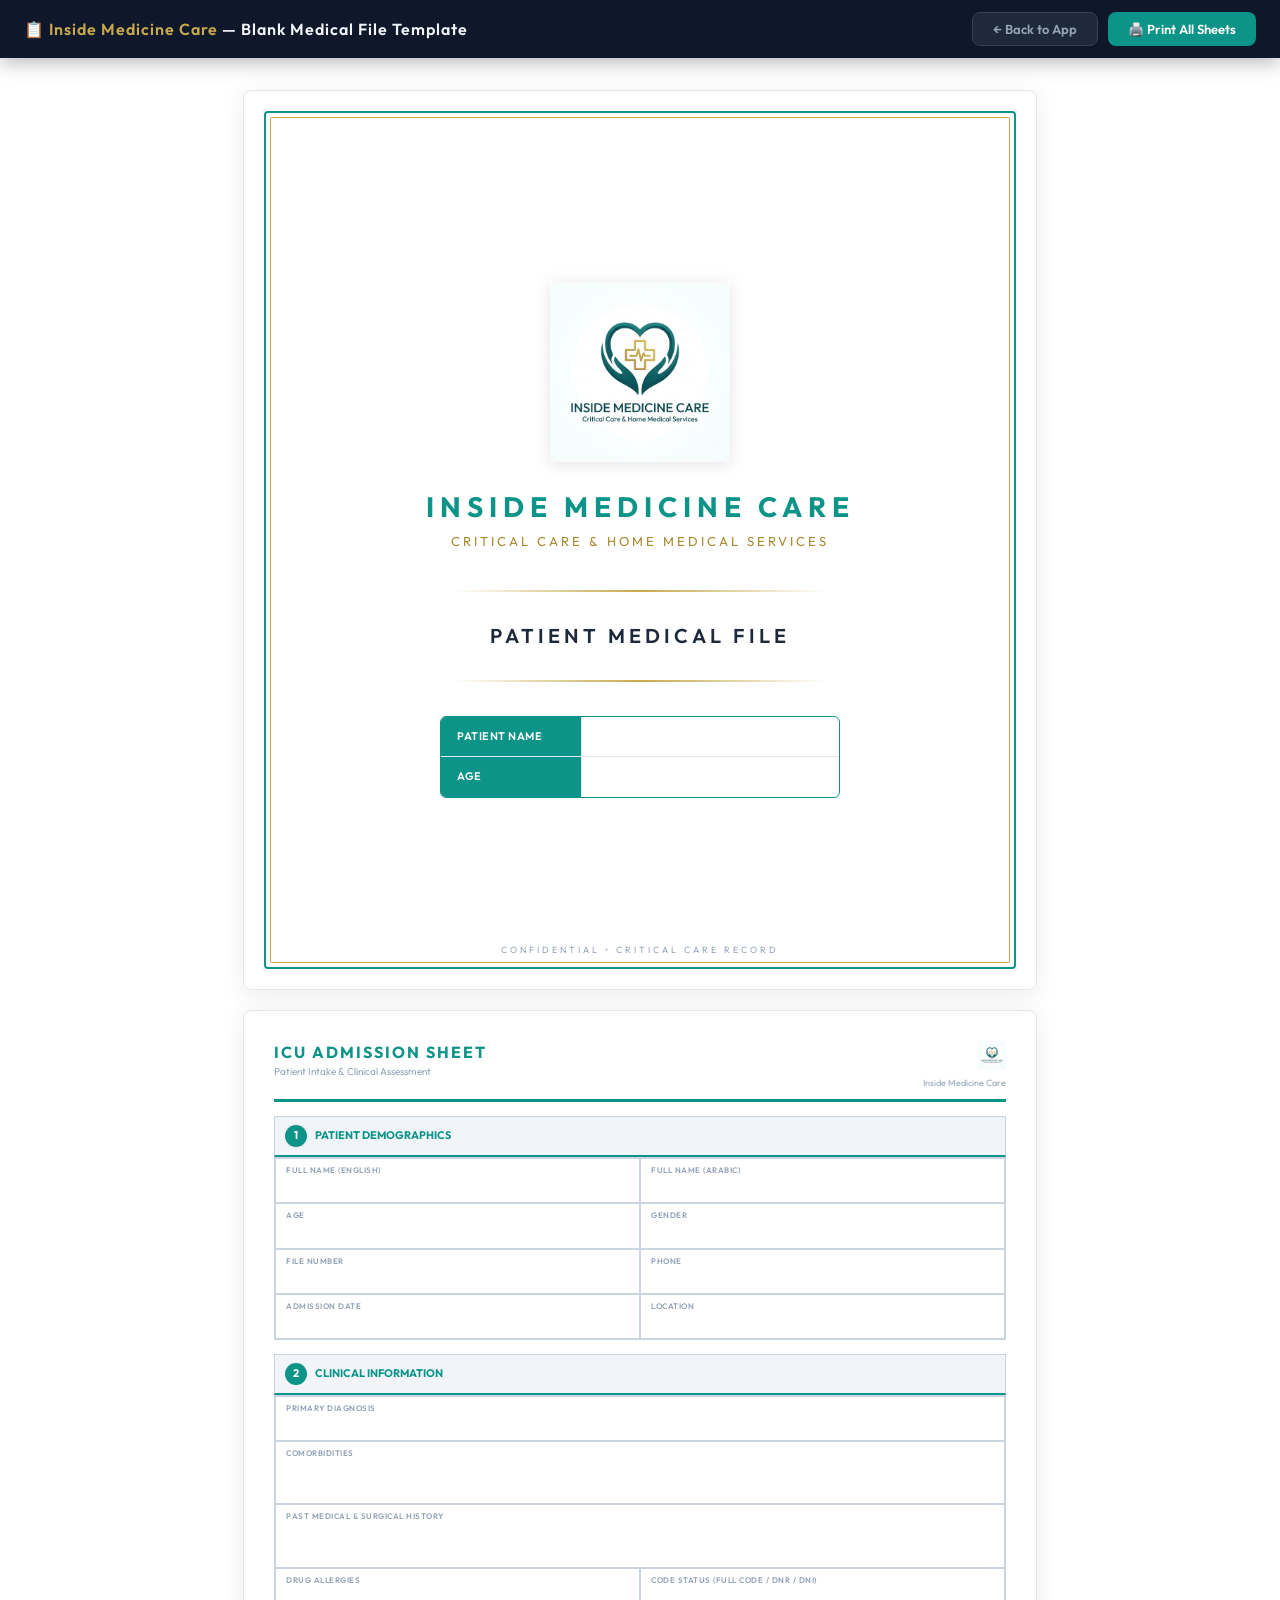
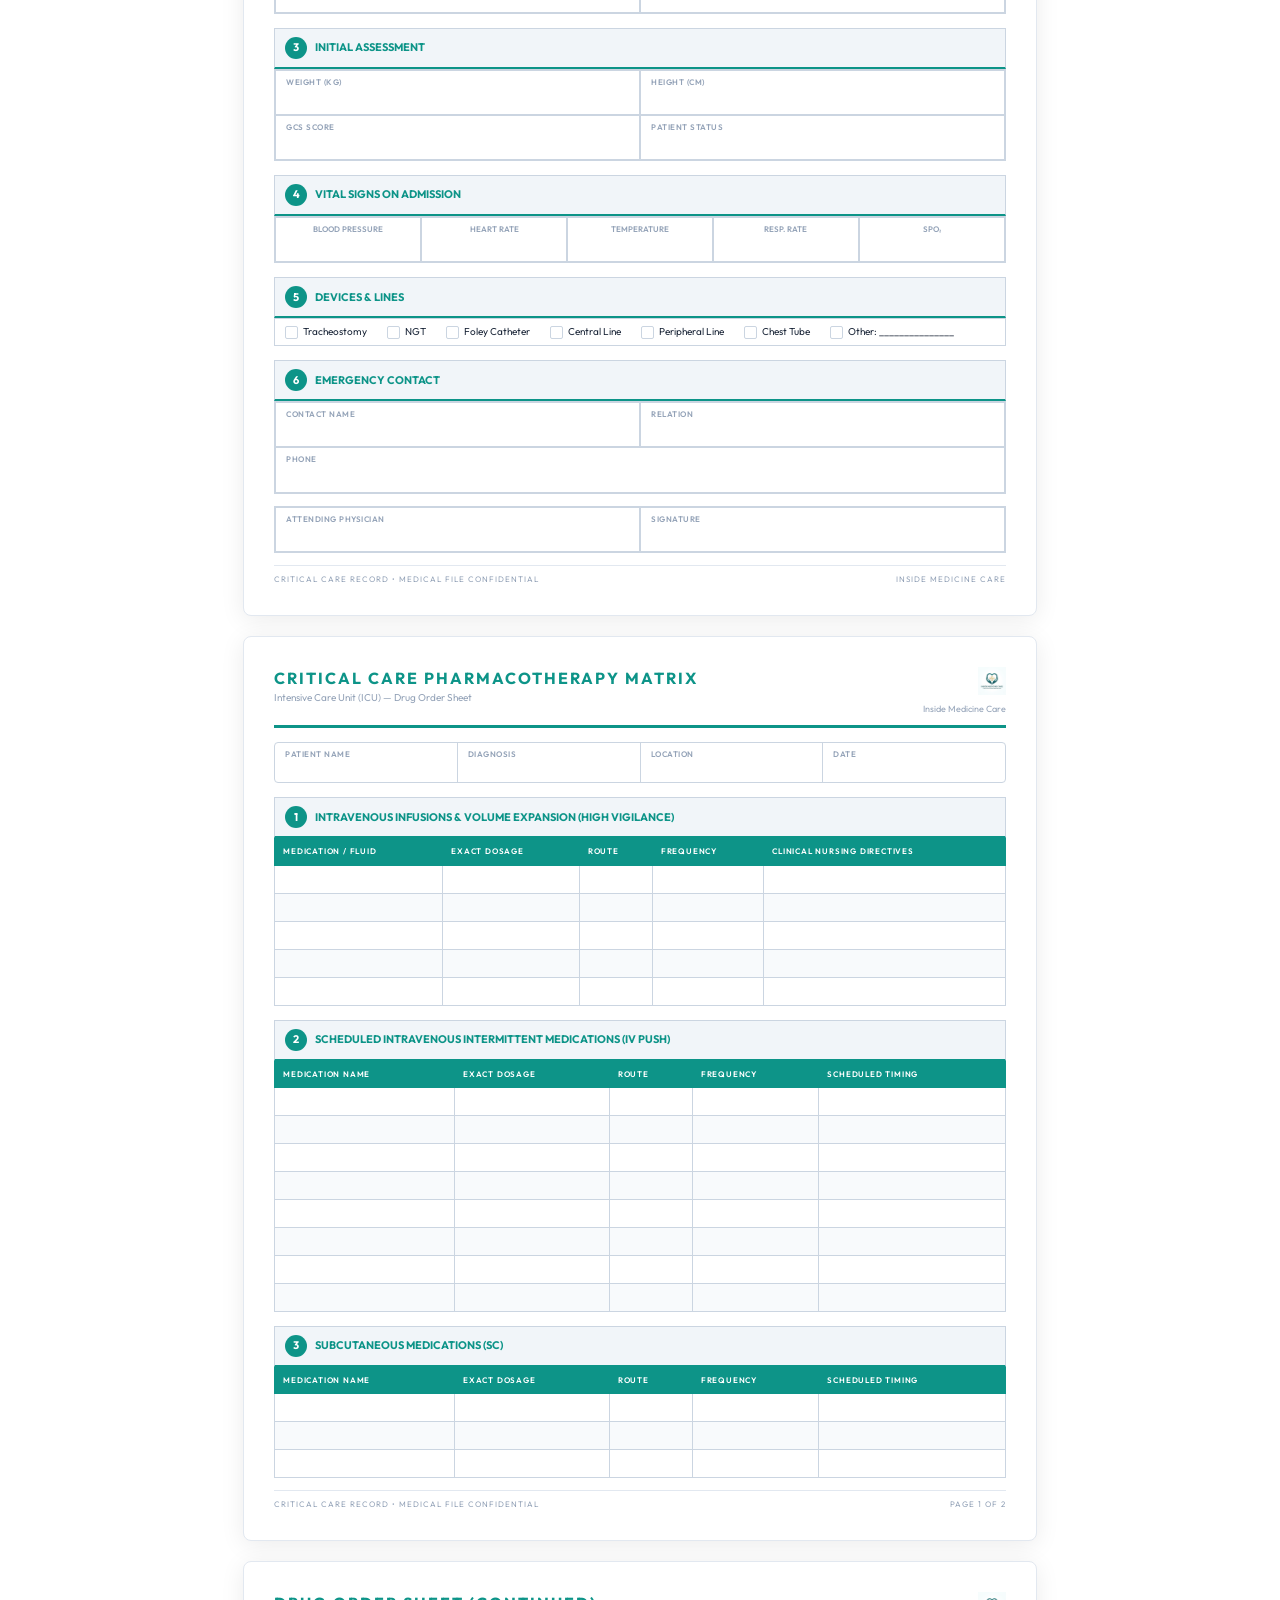
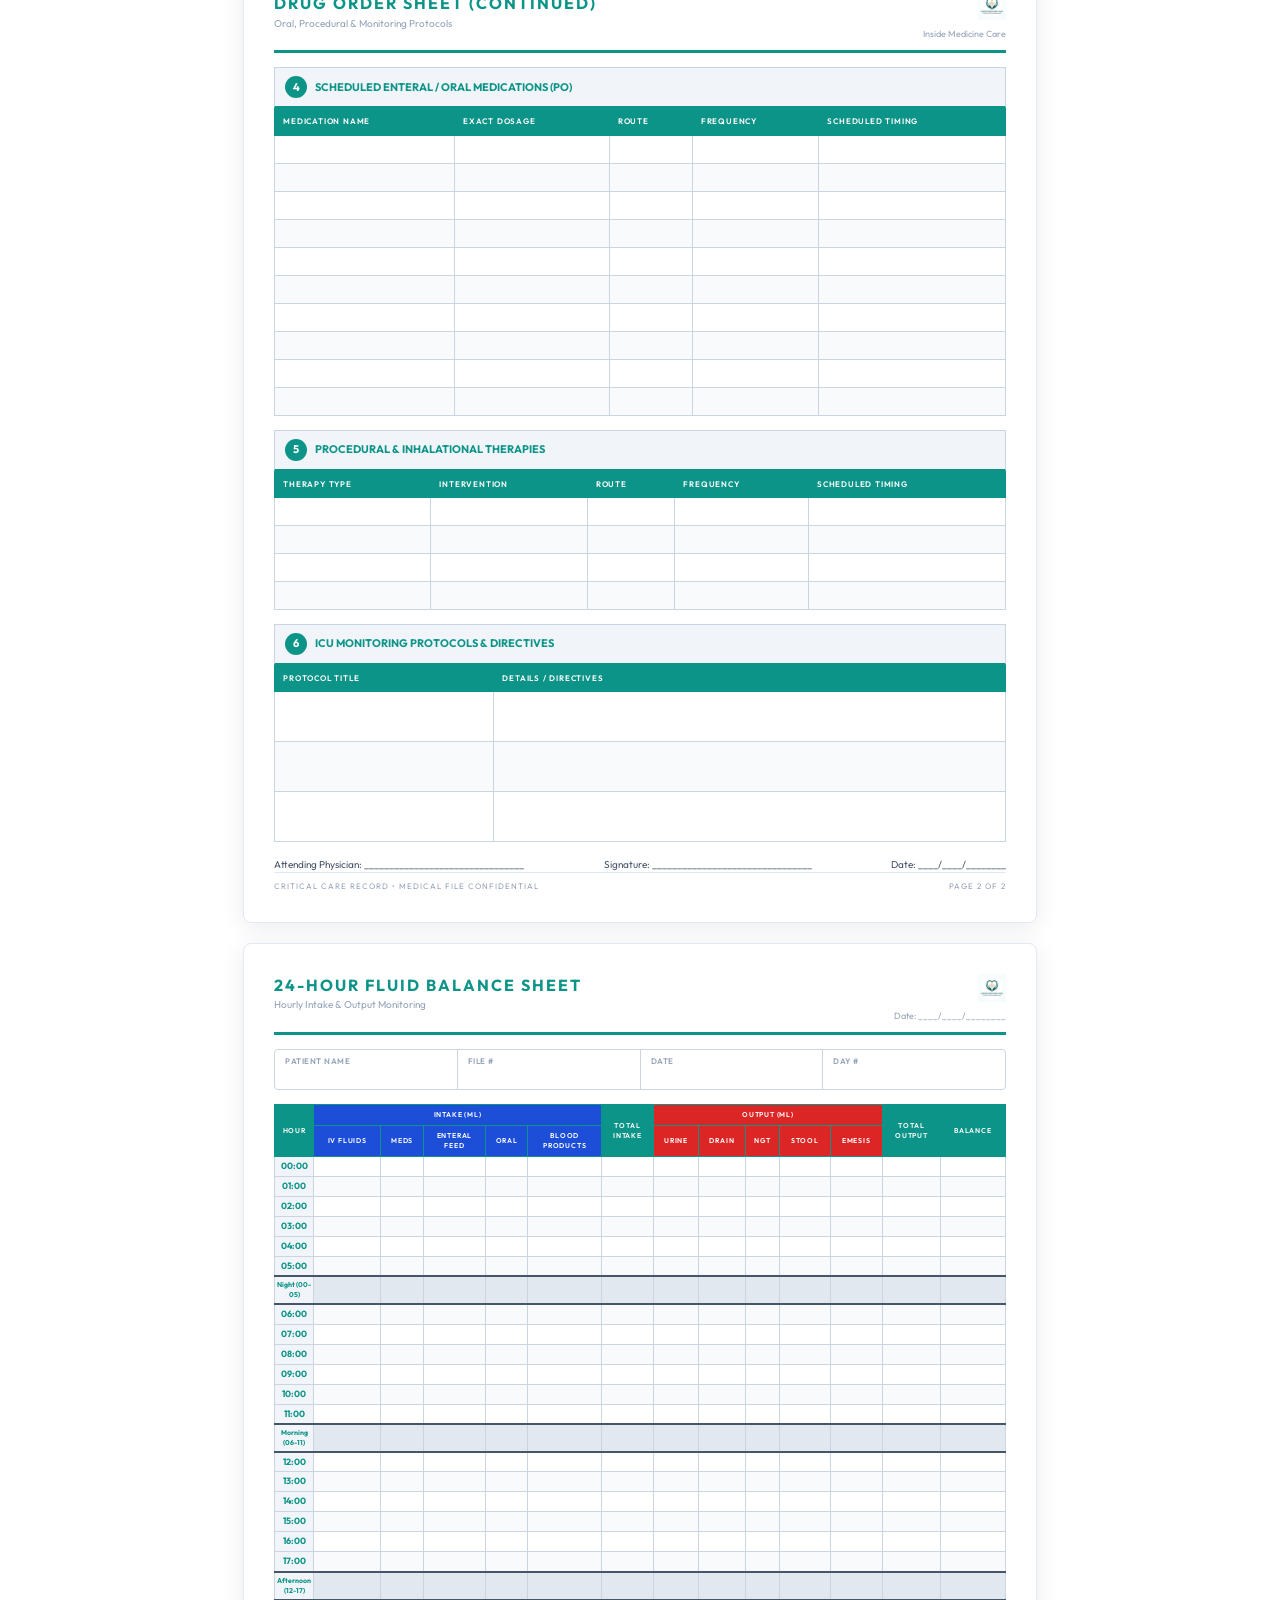
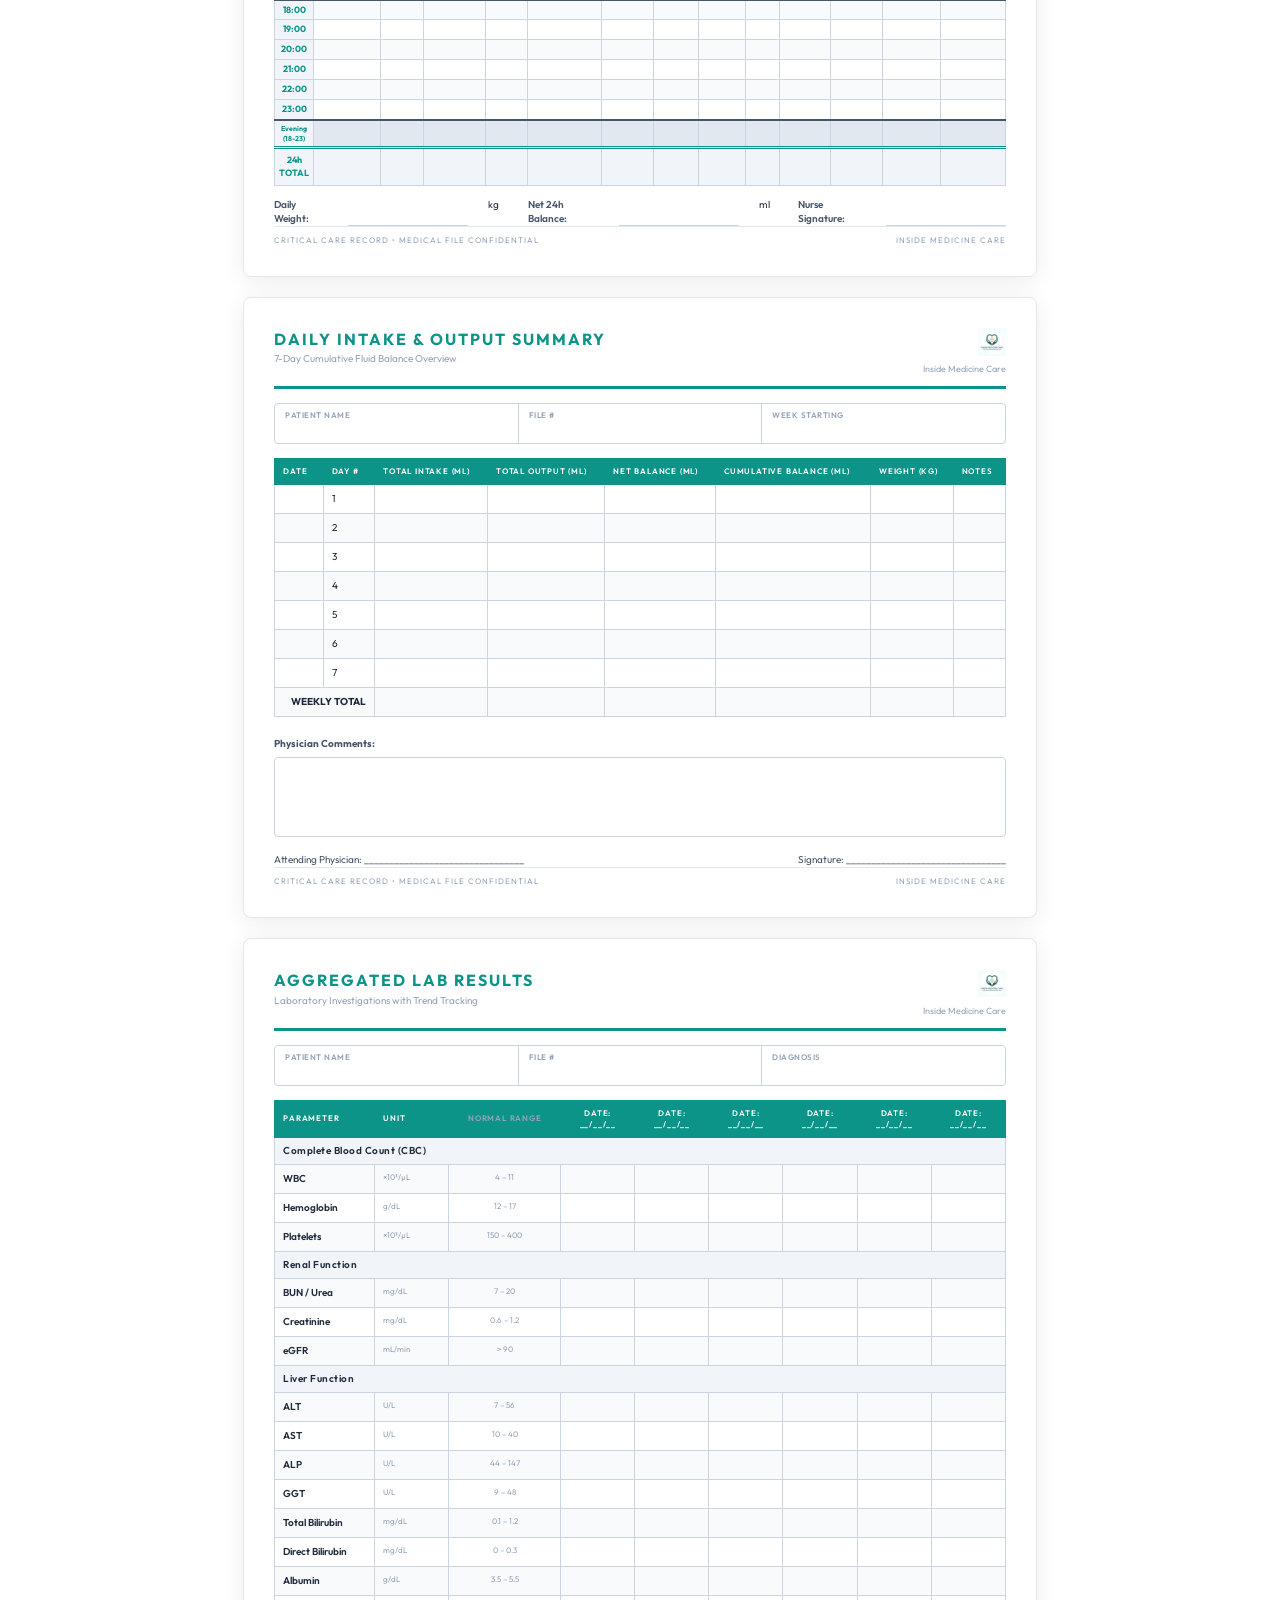
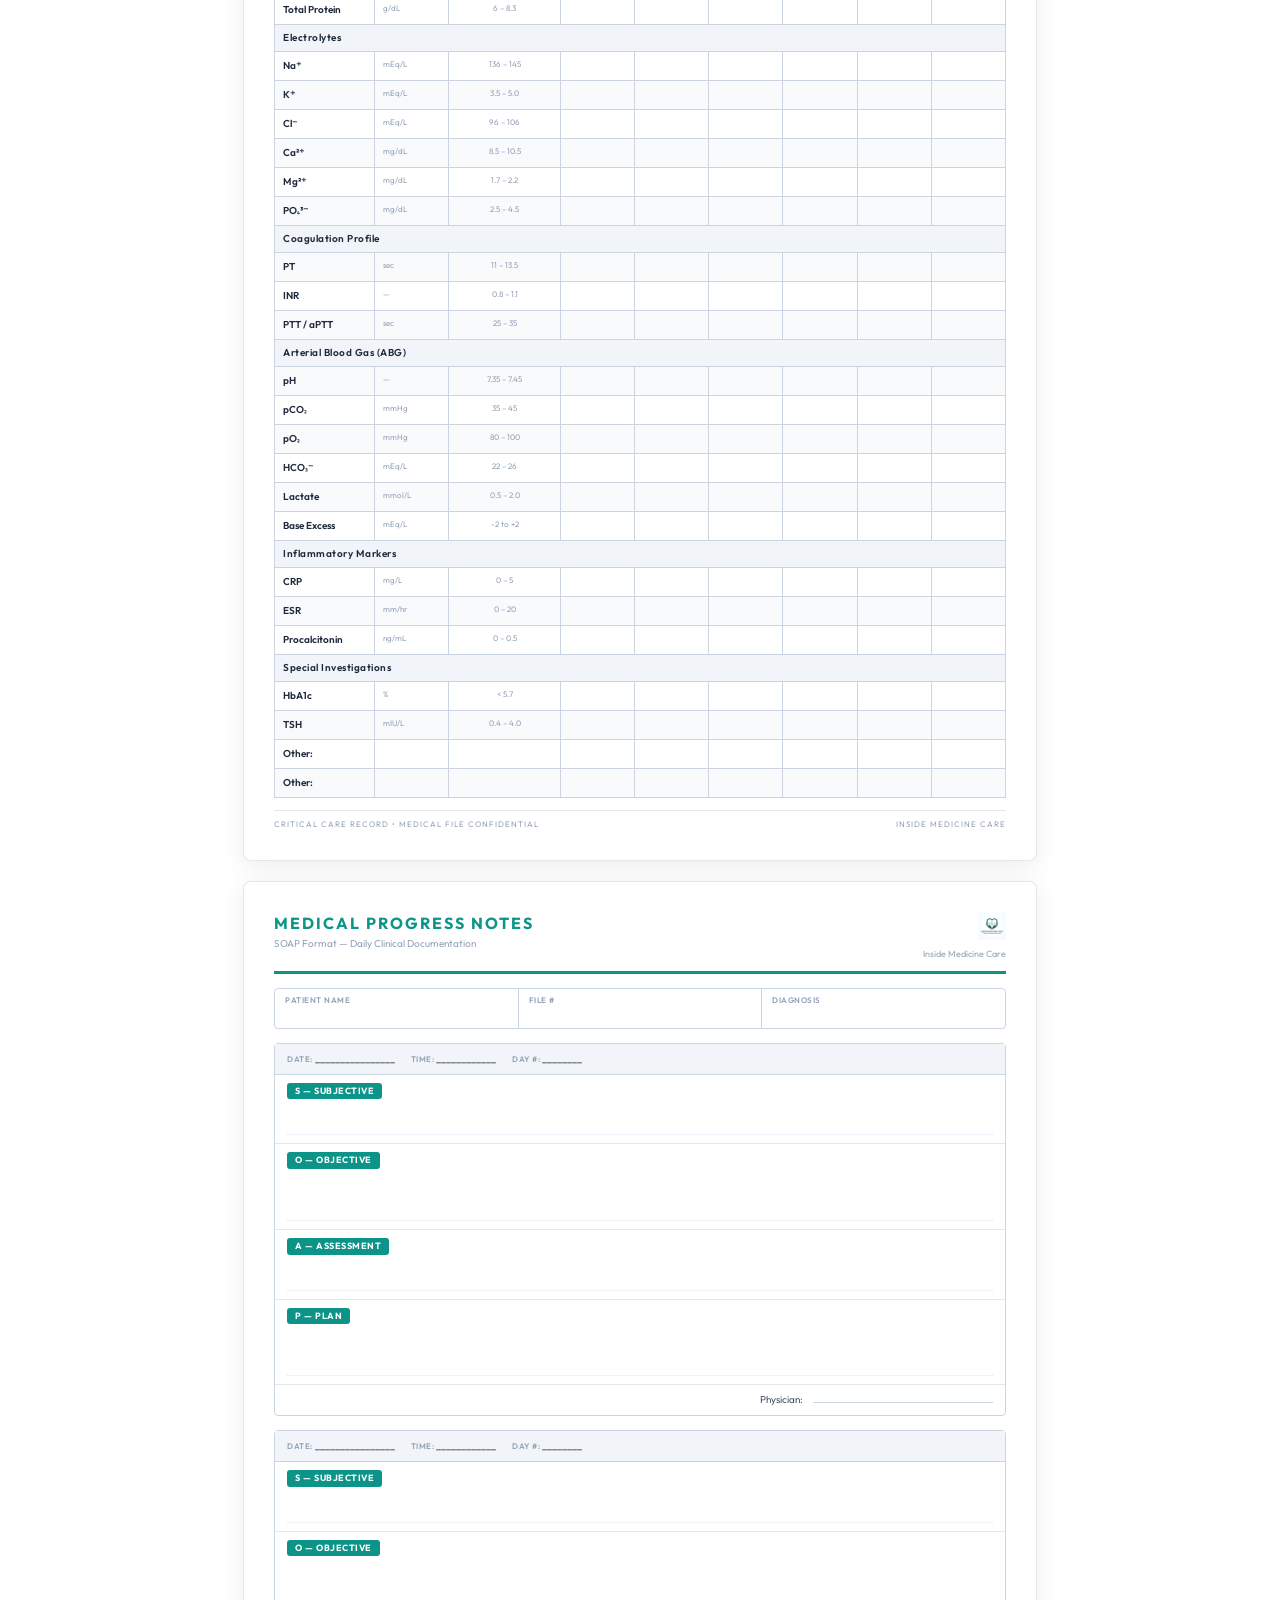
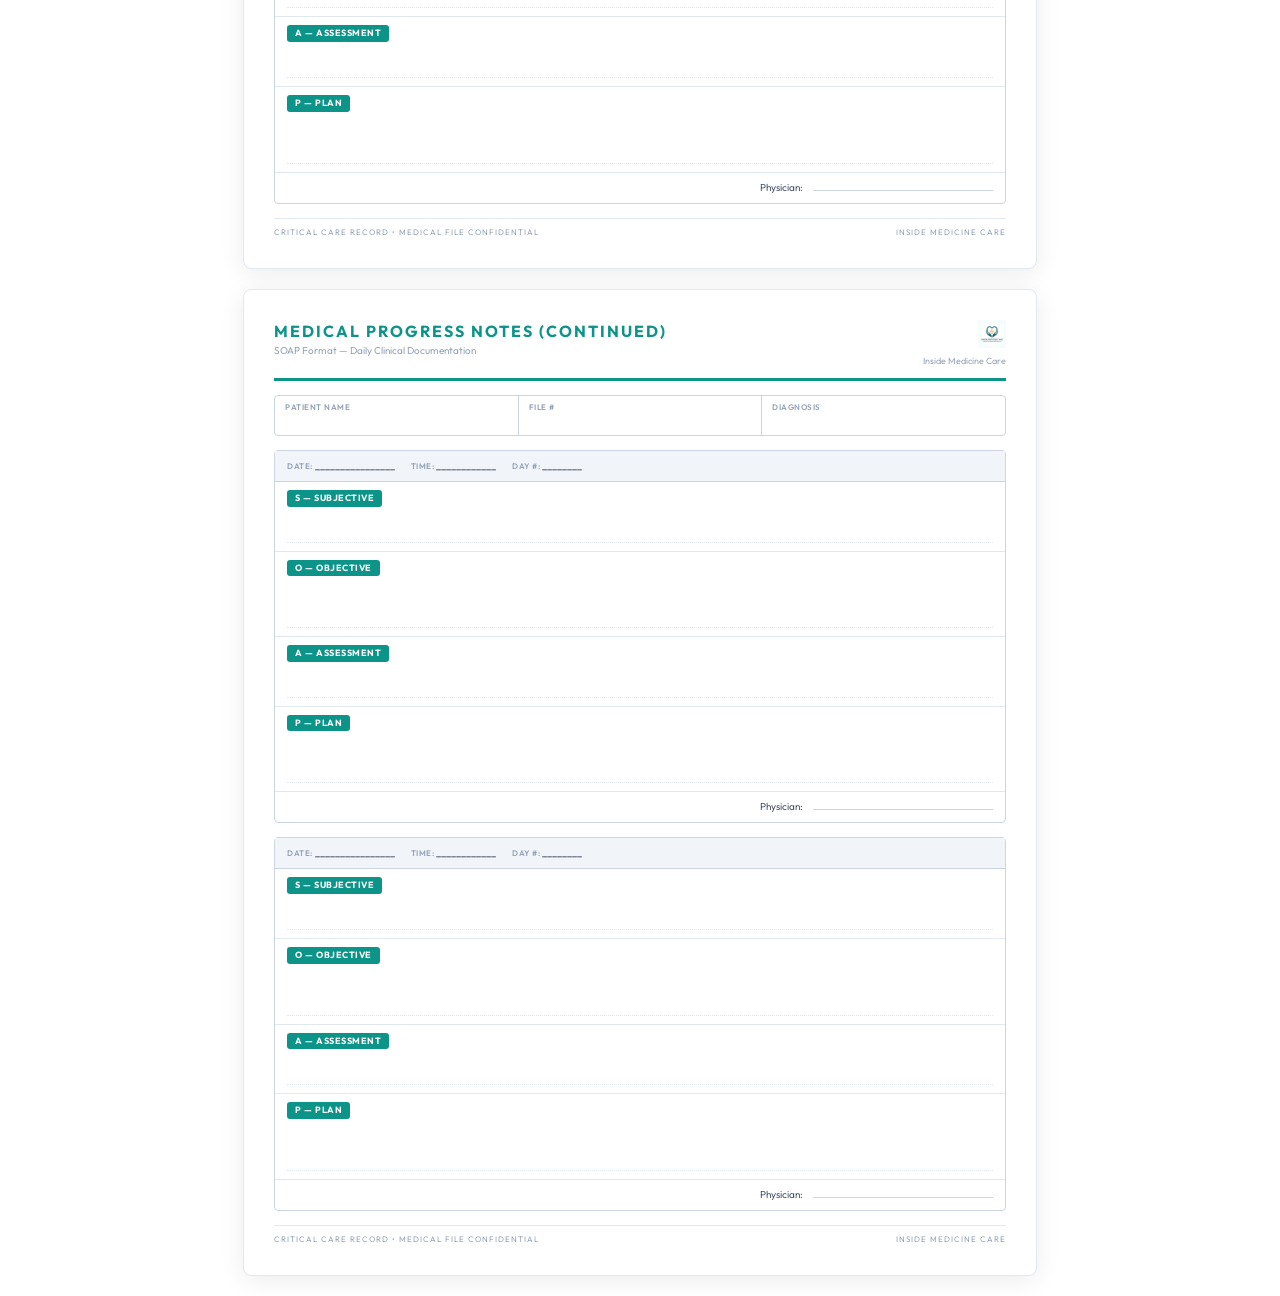
==== blank_form.html @ 05df8e29 "Add files via upload" ====
<!DOCTYPE html>
<html lang="en" dir="ltr">
<head>
  <meta charset="UTF-8">
  <meta name="viewport" content="width=device-width, initial-scale=1.0">
  <title>Inside Medicine Care — Blank Medical File Template</title>
  <link rel="preconnect" href="https://fonts.googleapis.com">
  <link rel="preconnect" href="https://fonts.gstatic.com" crossorigin>
  <link href="https://fonts.googleapis.com/css2?family=Cairo:wght@400;600;700&family=Outfit:wght@300;400;500;600;700&display=swap" rel="stylesheet">
  <link rel="icon" href="logo.png" type="image/png">
  <style>
    /* ═══════════════════════════════════════════════════════════════
       BLANK FORM PRINT STYLESHEET
       Premium Medical File Template — Inside Medicine Care
       ═══════════════════════════════════════════════════════════════ */

    :root {
      --teal: #0d9488;
      --teal-light: #14b8a6;
      --gold: #c8a94e;
      --gold-dark: #a8892e;
      --dark-bg: #0f172a;
      --card-bg: #111827;
      --border: #cbd5e1;
      --border-light: #e2e8f0;
      --text-dark: #1e293b;
      --text-mid: #475569;
      --text-light: #94a3b8;
    }

    @page {
      size: A4;
      margin: 12mm 14mm;
    }

    *, *::before, *::after {
      box-sizing: border-box;
      margin: 0;
      padding: 0;
    }

    body {
      font-family: 'Outfit', 'Cairo', sans-serif;
      color: var(--text-dark);
      background: #fff;
      font-size: 11px;
      line-height: 1.4;
      -webkit-print-color-adjust: exact;
      print-color-adjust: exact;
    }

    /* ─── PAGE BREAK HELPERS ─── */
    .page-break {
      page-break-after: always;
      break-after: page;
    }

    .avoid-break {
      page-break-inside: avoid;
      break-inside: avoid;
    }

    /* ─── SCREEN-ONLY TOOLBAR ─── */
    .toolbar {
      position: fixed;
      top: 0;
      left: 0;
      right: 0;
      z-index: 100;
      background: var(--dark-bg);
      color: #f1f5f9;
      display: flex;
      align-items: center;
      justify-content: space-between;
      padding: 12px 24px;
      box-shadow: 0 4px 20px rgba(0,0,0,0.3);
    }

    .toolbar-title {
      font-size: 16px;
      font-weight: 600;
      letter-spacing: 1px;
    }

    .toolbar-title span {
      color: var(--gold);
    }

    .toolbar-actions {
      display: flex;
      gap: 10px;
    }

    .toolbar-btn {
      padding: 8px 20px;
      border: none;
      border-radius: 8px;
      font-family: 'Outfit', sans-serif;
      font-size: 13px;
      font-weight: 600;
      cursor: pointer;
      transition: all 0.2s ease;
    }

    .btn-print {
      background: var(--teal);
      color: #fff;
    }

    .btn-print:hover {
      background: var(--teal-light);
      transform: translateY(-1px);
    }

    .btn-back {
      background: #1e293b;
      color: #94a3b8;
      border: 1px solid #334155;
    }

    .btn-back:hover {
      background: #334155;
      color: #fff;
    }

    .content-wrapper {
      padding-top: 70px;
    }

    @media print {
      .toolbar { display: none !important; }
      .content-wrapper { padding-top: 0; }
      body { background: white; }
    }

    /* ═══════════════════════════════════════════════════════════════
       COVER PAGE
       ═══════════════════════════════════════════════════════════════ */
    .cover {
      min-height: 100vh;
      display: flex;
      flex-direction: column;
      align-items: center;
      justify-content: center;
      padding: 40px 20px;
      position: relative;
    }

    .cover-border {
      position: absolute;
      top: 20px; right: 20px; bottom: 20px; left: 20px;
      border: 2px solid var(--teal);
      border-radius: 4px;
      pointer-events: none;
    }

    .cover-border::before {
      content: '';
      position: absolute;
      top: 4px; right: 4px; bottom: 4px; left: 4px;
      border: 1px solid var(--gold);
      border-radius: 2px;
    }

    .cover-logo img {
      max-width: 180px;
      height: auto;
      margin-bottom: 20px;
      filter: drop-shadow(0 2px 8px rgba(0,0,0,0.1));
    }

    .cover h1 {
      font-size: 28px;
      font-weight: 700;
      letter-spacing: 6px;
      text-transform: uppercase;
      color: var(--teal);
      margin-bottom: 6px;
    }

    .cover h2 {
      font-size: 13px;
      font-weight: 400;
      letter-spacing: 3px;
      text-transform: uppercase;
      color: var(--gold-dark);
      margin-bottom: 30px;
    }

    .cover-divider {
      width: 50%;
      height: 2px;
      background: linear-gradient(90deg, transparent, var(--gold), transparent);
      margin: 10px auto;
    }

    .cover h3 {
      font-size: 20px;
      font-weight: 600;
      letter-spacing: 4px;
      text-transform: uppercase;
      color: var(--text-dark);
      margin: 20px 0;
    }

    .cover-fields {
      width: 55%;
      max-width: 400px;
      margin-top: 24px;
      border: 1.5px solid var(--teal);
      border-radius: 6px;
      overflow: hidden;
    }

    .cover-field {
      display: flex;
      border-bottom: 1px solid var(--border-light);
    }

    .cover-field:last-child {
      border-bottom: none;
    }

    .cover-field-label {
      width: 140px;
      padding: 12px 16px;
      font-size: 11px;
      font-weight: 600;
      text-transform: uppercase;
      letter-spacing: 0.5px;
      color: #fff;
      background: var(--teal);
      display: flex;
      align-items: center;
    }

    .cover-field-value {
      flex: 1;
      padding: 12px 16px;
      min-height: 38px;
      border-left: 1px solid var(--border-light);
      font-size: 13px;
      color: var(--text-dark);
    }

    .cover-footer-text {
      position: absolute;
      bottom: 32px;
      font-size: 9px;
      letter-spacing: 3px;
      text-transform: uppercase;
      color: var(--text-light);
    }

    /* ═══════════════════════════════════════════════════════════════
       SHEET COMMON
       ═══════════════════════════════════════════════════════════════ */
    .sheet-page {
      padding: 10px 0;
    }

    .sheet-page-header {
      display: flex;
      justify-content: space-between;
      align-items: flex-start;
      border-bottom: 3px solid var(--teal);
      padding-bottom: 10px;
      margin-bottom: 14px;
    }

    .sheet-page-header h2 {
      font-size: 16px;
      font-weight: 700;
      text-transform: uppercase;
      letter-spacing: 2px;
      color: var(--teal);
    }

    .sheet-page-header .sheet-sub {
      font-size: 10px;
      color: var(--text-light);
      margin-top: 2px;
    }

    .header-meta {
      text-align: right;
      font-size: 9px;
      color: var(--text-light);
    }

    .header-meta .logo-small {
      height: 28px;
      margin-bottom: 4px;
    }

    .patient-bar {
      display: flex;
      gap: 0;
      border: 1px solid var(--border);
      border-radius: 4px;
      margin-bottom: 14px;
      font-size: 10px;
    }

    .patient-bar-item {
      flex: 1;
      padding: 6px 10px;
      border-right: 1px solid var(--border);
      display: flex;
      flex-direction: column;
    }

    .patient-bar-item:last-child {
      border-right: none;
    }

    .patient-bar-label {
      font-size: 8px;
      font-weight: 600;
      text-transform: uppercase;
      letter-spacing: 0.5px;
      color: var(--text-light);
      margin-bottom: 2px;
    }

    .patient-bar-value {
      min-height: 14px;
      color: var(--text-dark);
      font-weight: 500;
    }

    .page-footer {
      margin-top: auto;
      padding-top: 8px;
      border-top: 1px solid var(--border-light);
      display: flex;
      justify-content: space-between;
      font-size: 8px;
      color: var(--text-light);
      text-transform: uppercase;
      letter-spacing: 1px;
    }

    /* ═══════════════════════════════════════════════════════════════
       MEDICAL TABLES
       ═══════════════════════════════════════════════════════════════ */
    table.med-table {
      width: 100%;
      border-collapse: collapse;
      margin-bottom: 12px;
      font-size: 10px;
    }

    .med-table thead th {
      background: var(--teal);
      color: #fff;
      padding: 7px 8px;
      text-transform: uppercase;
      font-size: 8px;
      font-weight: 600;
      letter-spacing: 0.8px;
      text-align: left;
      border: 1px solid var(--teal);
    }

    .med-table tbody td {
      padding: 7px 8px;
      border: 1px solid var(--border);
      min-height: 22px;
      vertical-align: top;
    }

    .med-table tbody tr:nth-child(even) {
      background: #f8fafc;
    }

    .med-table .empty-row td {
      height: 28px;
    }

    .section-label {
      background: #f1f5f9;
      padding: 8px 10px;
      font-size: 11px;
      font-weight: 700;
      color: var(--teal);
      border: 1px solid var(--border);
      border-bottom: 2px solid var(--teal);
      margin-top: 14px;
      margin-bottom: 0;
      display: flex;
      align-items: center;
      gap: 8px;
    }

    .section-num {
      display: inline-flex;
      align-items: center;
      justify-content: center;
      width: 22px;
      height: 22px;
      border-radius: 50%;
      background: var(--teal);
      color: #fff;
      font-size: 11px;
      font-weight: 700;
    }

    /* ═══════════════════════════════════════════════════════════════
       FLUID BALANCE TABLE
       ═══════════════════════════════════════════════════════════════ */
    .fluid-table thead th {
      font-size: 7px;
      padding: 5px 3px;
      text-align: center;
    }

    .fluid-table tbody td {
      padding: 3px 2px;
      text-align: center;
      height: 20px;
      font-size: 9px;
    }

    .fluid-table .hour-col {
      width: 36px;
      font-weight: 700;
      background: #f1f5f9;
      color: var(--teal);
    }

    .fluid-table .intake-header {
      background: #1d4ed8;
      color: #fff;
    }

    .fluid-table .output-header {
      background: #dc2626;
      color: #fff;
    }

    .fluid-table .total-header {
      background: var(--teal);
    }

    .fluid-table .subtotal-row {
      background: #e2e8f0 !important;
      font-weight: 700;
    }

    .fluid-table .subtotal-row td {
      border-top: 2px solid var(--text-mid);
      border-bottom: 2px solid var(--text-mid);
    }

    .fluid-table .grand-total-row {
      background: #f1f5f9 !important;
      font-weight: 700;
      font-size: 10px;
    }

    .fluid-table .grand-total-row td {
      border-top: 3px double var(--teal);
      padding: 5px 3px;
    }

    .weight-row {
      margin-top: 8px;
      display: flex;
      gap: 20px;
      font-size: 10px;
    }

    .weight-row span {
      font-weight: 600;
      color: var(--text-mid);
    }

    .weight-row .line {
      flex: 0 0 120px;
      border-bottom: 1px solid var(--border);
    }

    /* ═══════════════════════════════════════════════════════════════
       LAB TABLE
       ═══════════════════════════════════════════════════════════════ */
    .lab-table thead th {
      text-align: center;
      min-width: 60px;
    }

    .lab-table thead th:first-child,
    .lab-table thead th:nth-child(2) {
      text-align: left;
    }

    .lab-table tbody td {
      text-align: center;
    }

    .lab-table tbody td:first-child {
      text-align: left;
      font-weight: 600;
      color: var(--text-dark);
    }

    .lab-table tbody td:nth-child(2) {
      text-align: left;
      font-size: 8px;
      color: var(--text-light);
    }

    .lab-table .cat-header td {
      background: #f1f5f9;
      font-weight: 700;
      color: var(--teal);
      text-align: left !important;
      padding: 6px 8px;
      font-size: 10px;
      letter-spacing: 0.5px;
    }

    .lab-table .range-col {
      font-size: 8px;
      color: var(--text-light);
      min-width: 55px;
      text-align: center;
    }

    /* ═══════════════════════════════════════════════════════════════
       PROGRESS NOTES
       ═══════════════════════════════════════════════════════════════ */
    .note-block {
      border: 1px solid var(--border);
      border-radius: 4px;
      margin-bottom: 14px;
      page-break-inside: avoid;
    }

    .note-header {
      display: flex;
      gap: 16px;
      padding: 8px 12px;
      background: #f1f5f9;
      border-bottom: 1px solid var(--border);
      font-size: 10px;
    }

    .note-header-label {
      font-weight: 600;
      color: var(--text-light);
      text-transform: uppercase;
      font-size: 8px;
      letter-spacing: 0.5px;
    }

    .note-section {
      padding: 8px 12px;
      border-bottom: 1px solid var(--border-light);
    }

    .note-section:last-child {
      border-bottom: none;
    }

    .note-section-tag {
      display: inline-block;
      background: var(--teal);
      color: #fff;
      font-size: 9px;
      font-weight: 700;
      padding: 2px 8px;
      border-radius: 3px;
      margin-bottom: 4px;
      letter-spacing: 0.5px;
    }

    .note-lines {
      min-height: 36px;
      border-bottom: 1px dotted var(--border-light);
    }

    .note-signature {
      padding: 8px 12px;
      text-align: right;
      font-size: 10px;
      color: var(--text-mid);
    }

    .note-signature .line {
      display: inline-block;
      width: 180px;
      border-bottom: 1px solid var(--border);
      margin-left: 8px;
    }

    /* ═══════════════════════════════════════════════════════════════
       I/O SUMMARY
       ═══════════════════════════════════════════════════════════════ */
    .io-table tbody td {
      height: 28px;
    }

    /* ═══════════════════════════════════════════════════════════════
       ADMISSION FORM
       ═══════════════════════════════════════════════════════════════ */
    .form-grid {
      display: grid;
      grid-template-columns: 1fr 1fr;
      gap: 0;
      border: 1px solid var(--border);
      margin-bottom: 12px;
    }

    .form-cell {
      padding: 6px 10px;
      border: 1px solid var(--border);
      display: flex;
      flex-direction: column;
    }

    .form-cell-full {
      grid-column: 1 / -1;
    }

    .form-cell-label {
      font-size: 8px;
      font-weight: 600;
      text-transform: uppercase;
      letter-spacing: 0.5px;
      color: var(--text-light);
      margin-bottom: 2px;
    }

    .form-cell-value {
      min-height: 18px;
      font-size: 11px;
      color: var(--text-dark);
    }

    .form-cell-tall .form-cell-value {
      min-height: 36px;
    }

    .checkbox-grid {
      display: flex;
      flex-wrap: wrap;
      gap: 10px 20px;
      padding: 6px 10px;
      border: 1px solid var(--border);
      margin-bottom: 12px;
    }

    .checkbox-item {
      display: flex;
      align-items: center;
      gap: 5px;
      font-size: 10px;
    }

    .checkbox-item .box {
      width: 13px;
      height: 13px;
      border: 1.5px solid var(--border);
      border-radius: 2px;
    }

    .vitals-grid {
      display: grid;
      grid-template-columns: repeat(5, 1fr);
      gap: 0;
      border: 1px solid var(--border);
      margin-bottom: 12px;
    }

    .vital-cell {
      padding: 6px 8px;
      border: 1px solid var(--border);
      text-align: center;
    }

    .vital-cell-label {
      font-size: 8px;
      font-weight: 600;
      text-transform: uppercase;
      color: var(--text-light);
      margin-bottom: 2px;
    }

    .vital-cell-value {
      min-height: 18px;
      font-size: 12px;
      font-weight: 600;
    }

    /* ─── SCREEN ENHANCEMENTS ─── */
    @media screen {
      .sheet-page {
        max-width: 210mm;
        margin: 20px auto;
        padding: 30px;
        background: #fff;
        box-shadow: 0 4px 24px rgba(0,0,0,0.08);
        border-radius: 8px;
        border: 1px solid #e2e8f0;
      }

      .cover {
        max-width: 210mm;
        margin: 20px auto;
        background: #fff;
        box-shadow: 0 4px 24px rgba(0,0,0,0.08);
        border-radius: 8px;
        border: 1px solid #e2e8f0;
      }
    }
  </style>
</head>
<body>

  <!-- ═══ TOOLBAR (screen only) ═══ -->
  <div class="toolbar">
    <div class="toolbar-title">📋 <span>Inside Medicine Care</span> — Blank Medical File Template</div>
    <div class="toolbar-actions">
      <button class="toolbar-btn btn-back" onclick="window.location.href='index.html'">← Back to App</button>
      <button class="toolbar-btn btn-print" onclick="window.print()">🖨️ Print All Sheets</button>
    </div>
  </div>

  <div class="content-wrapper">

    <!-- ═══════════════════════════════════════════════════════════════
         PAGE 1: COVER
         ═══════════════════════════════════════════════════════════════ -->
    <div class="cover page-break">
      <div class="cover-border"></div>
      <div class="cover-logo">
        <img src="logo.png" alt="Inside Medicine Care">
      </div>
      <h1>Inside Medicine Care</h1>
      <h2>Critical Care & Home Medical Services</h2>
      <div class="cover-divider"></div>
      <h3>Patient Medical File</h3>
      <div class="cover-divider"></div>

      <div class="cover-fields">
        <div class="cover-field">
          <div class="cover-field-label">Patient Name</div>
          <div class="cover-field-value"></div>
        </div>
        <div class="cover-field">
          <div class="cover-field-label">Age</div>
          <div class="cover-field-value"></div>
        </div>
      </div>

      <div class="cover-footer-text">CONFIDENTIAL • CRITICAL CARE RECORD</div>
    </div>

    <!-- ═══════════════════════════════════════════════════════════════
         PAGE 2: ADMISSION SHEET
         ═══════════════════════════════════════════════════════════════ -->
    <div class="sheet-page page-break">
      <div class="sheet-page-header">
        <div>
          <h2>ICU Admission Sheet</h2>
          <div class="sheet-sub">Patient Intake & Clinical Assessment</div>
        </div>
        <div class="header-meta">
          <img src="logo.png" class="logo-small" alt=""><br>
          Inside Medicine Care
        </div>
      </div>

      <!-- Patient Demographics -->
      <div class="section-label"><span class="section-num">1</span> PATIENT DEMOGRAPHICS</div>
      <div class="form-grid">
        <div class="form-cell"><span class="form-cell-label">Full Name (English)</span><span class="form-cell-value"></span></div>
        <div class="form-cell"><span class="form-cell-label">Full Name (Arabic)</span><span class="form-cell-value"></span></div>
        <div class="form-cell"><span class="form-cell-label">Age</span><span class="form-cell-value"></span></div>
        <div class="form-cell"><span class="form-cell-label">Gender</span><span class="form-cell-value"></span></div>
        <div class="form-cell"><span class="form-cell-label">File Number</span><span class="form-cell-value"></span></div>
        <div class="form-cell"><span class="form-cell-label">Phone</span><span class="form-cell-value"></span></div>
        <div class="form-cell"><span class="form-cell-label">Admission Date</span><span class="form-cell-value"></span></div>
        <div class="form-cell"><span class="form-cell-label">Location</span><span class="form-cell-value"></span></div>
      </div>

      <!-- Clinical Information -->
      <div class="section-label"><span class="section-num">2</span> CLINICAL INFORMATION</div>
      <div class="form-grid">
        <div class="form-cell form-cell-full"><span class="form-cell-label">Primary Diagnosis</span><span class="form-cell-value"></span></div>
        <div class="form-cell form-cell-full form-cell-tall"><span class="form-cell-label">Comorbidities</span><span class="form-cell-value"></span></div>
        <div class="form-cell form-cell-full form-cell-tall"><span class="form-cell-label">Past Medical & Surgical History</span><span class="form-cell-value"></span></div>
        <div class="form-cell"><span class="form-cell-label">Drug Allergies</span><span class="form-cell-value"></span></div>
        <div class="form-cell"><span class="form-cell-label">Code Status (Full Code / DNR / DNI)</span><span class="form-cell-value"></span></div>
      </div>

      <!-- Initial Assessment -->
      <div class="section-label"><span class="section-num">3</span> INITIAL ASSESSMENT</div>
      <div class="form-grid">
        <div class="form-cell"><span class="form-cell-label">Weight (kg)</span><span class="form-cell-value"></span></div>
        <div class="form-cell"><span class="form-cell-label">Height (cm)</span><span class="form-cell-value"></span></div>
        <div class="form-cell"><span class="form-cell-label">GCS Score</span><span class="form-cell-value"></span></div>
        <div class="form-cell"><span class="form-cell-label">Patient Status</span><span class="form-cell-value"></span></div>
      </div>

      <!-- Vital Signs -->
      <div class="section-label"><span class="section-num">4</span> VITAL SIGNS ON ADMISSION</div>
      <div class="vitals-grid">
        <div class="vital-cell"><div class="vital-cell-label">Blood Pressure</div><div class="vital-cell-value"></div></div>
        <div class="vital-cell"><div class="vital-cell-label">Heart Rate</div><div class="vital-cell-value"></div></div>
        <div class="vital-cell"><div class="vital-cell-label">Temperature</div><div class="vital-cell-value"></div></div>
        <div class="vital-cell"><div class="vital-cell-label">Resp. Rate</div><div class="vital-cell-value"></div></div>
        <div class="vital-cell"><div class="vital-cell-label">SpO₂</div><div class="vital-cell-value"></div></div>
      </div>

      <!-- Devices & Lines -->
      <div class="section-label"><span class="section-num">5</span> DEVICES & LINES</div>
      <div class="checkbox-grid">
        <div class="checkbox-item"><div class="box"></div> Tracheostomy</div>
        <div class="checkbox-item"><div class="box"></div> NGT</div>
        <div class="checkbox-item"><div class="box"></div> Foley Catheter</div>
        <div class="checkbox-item"><div class="box"></div> Central Line</div>
        <div class="checkbox-item"><div class="box"></div> Peripheral Line</div>
        <div class="checkbox-item"><div class="box"></div> Chest Tube</div>
        <div class="checkbox-item"><div class="box"></div> Other: _______________</div>
      </div>

      <!-- Emergency Contact -->
      <div class="section-label"><span class="section-num">6</span> EMERGENCY CONTACT</div>
      <div class="form-grid">
        <div class="form-cell"><span class="form-cell-label">Contact Name</span><span class="form-cell-value"></span></div>
        <div class="form-cell"><span class="form-cell-label">Relation</span><span class="form-cell-value"></span></div>
        <div class="form-cell form-cell-full"><span class="form-cell-label">Phone</span><span class="form-cell-value"></span></div>
      </div>

      <!-- Attending -->
      <div class="form-grid" style="margin-top:12px;">
        <div class="form-cell"><span class="form-cell-label">Attending Physician</span><span class="form-cell-value"></span></div>
        <div class="form-cell"><span class="form-cell-label">Signature</span><span class="form-cell-value"></span></div>
      </div>

      <div class="page-footer">
        <span>Critical Care Record • Medical File Confidential</span>
        <span>Inside Medicine Care</span>
      </div>
    </div>

    <!-- ═══════════════════════════════════════════════════════════════
         PAGE 3-4: DRUG ORDER SHEET
         ═══════════════════════════════════════════════════════════════ -->
    <div class="sheet-page page-break">
      <div class="sheet-page-header">
        <div>
          <h2>Critical Care Pharmacotherapy Matrix</h2>
          <div class="sheet-sub">Intensive Care Unit (ICU) — Drug Order Sheet</div>
        </div>
        <div class="header-meta">
          <img src="logo.png" class="logo-small" alt=""><br>
          Inside Medicine Care
        </div>
      </div>

      <div class="patient-bar">
        <div class="patient-bar-item"><span class="patient-bar-label">Patient Name</span><span class="patient-bar-value"></span></div>
        <div class="patient-bar-item"><span class="patient-bar-label">Diagnosis</span><span class="patient-bar-value"></span></div>
        <div class="patient-bar-item"><span class="patient-bar-label">Location</span><span class="patient-bar-value"></span></div>
        <div class="patient-bar-item"><span class="patient-bar-label">Date</span><span class="patient-bar-value"></span></div>
      </div>

      <!-- Section 1 -->
      <div class="section-label"><span class="section-num">1</span> INTRAVENOUS INFUSIONS & VOLUME EXPANSION (HIGH VIGILANCE)</div>
      <table class="med-table">
        <thead><tr><th>Medication / Fluid</th><th>Exact Dosage</th><th>Route</th><th>Frequency</th><th>Clinical Nursing Directives</th></tr></thead>
        <tbody>
          <tr class="empty-row"><td></td><td></td><td></td><td></td><td></td></tr>
          <tr class="empty-row"><td></td><td></td><td></td><td></td><td></td></tr>
          <tr class="empty-row"><td></td><td></td><td></td><td></td><td></td></tr>
          <tr class="empty-row"><td></td><td></td><td></td><td></td><td></td></tr>
          <tr class="empty-row"><td></td><td></td><td></td><td></td><td></td></tr>
        </tbody>
      </table>

      <!-- Section 2 -->
      <div class="section-label"><span class="section-num">2</span> SCHEDULED INTRAVENOUS INTERMITTENT MEDICATIONS (IV PUSH)</div>
      <table class="med-table">
        <thead><tr><th>Medication Name</th><th>Exact Dosage</th><th>Route</th><th>Frequency</th><th>Scheduled Timing</th></tr></thead>
        <tbody>
          <tr class="empty-row"><td></td><td></td><td></td><td></td><td></td></tr>
          <tr class="empty-row"><td></td><td></td><td></td><td></td><td></td></tr>
          <tr class="empty-row"><td></td><td></td><td></td><td></td><td></td></tr>
          <tr class="empty-row"><td></td><td></td><td></td><td></td><td></td></tr>
          <tr class="empty-row"><td></td><td></td><td></td><td></td><td></td></tr>
          <tr class="empty-row"><td></td><td></td><td></td><td></td><td></td></tr>
          <tr class="empty-row"><td></td><td></td><td></td><td></td><td></td></tr>
          <tr class="empty-row"><td></td><td></td><td></td><td></td><td></td></tr>
        </tbody>
      </table>

      <!-- Section 3 -->
      <div class="section-label"><span class="section-num">3</span> SUBCUTANEOUS MEDICATIONS (SC)</div>
      <table class="med-table">
        <thead><tr><th>Medication Name</th><th>Exact Dosage</th><th>Route</th><th>Frequency</th><th>Scheduled Timing</th></tr></thead>
        <tbody>
          <tr class="empty-row"><td></td><td></td><td></td><td></td><td></td></tr>
          <tr class="empty-row"><td></td><td></td><td></td><td></td><td></td></tr>
          <tr class="empty-row"><td></td><td></td><td></td><td></td><td></td></tr>
        </tbody>
      </table>

      <div class="page-footer">
        <span>Critical Care Record • Medical File Confidential</span>
        <span>Page 1 of 2</span>
      </div>
    </div>

    <!-- Drug Orders Page 2 -->
    <div class="sheet-page page-break">
      <div class="sheet-page-header">
        <div>
          <h2>Drug Order Sheet (Continued)</h2>
          <div class="sheet-sub">Oral, Procedural & Monitoring Protocols</div>
        </div>
        <div class="header-meta">
          <img src="logo.png" class="logo-small" alt=""><br>
          Inside Medicine Care
        </div>
      </div>

      <!-- Section 4 -->
      <div class="section-label"><span class="section-num">4</span> SCHEDULED ENTERAL / ORAL MEDICATIONS (PO)</div>
      <table class="med-table">
        <thead><tr><th>Medication Name</th><th>Exact Dosage</th><th>Route</th><th>Frequency</th><th>Scheduled Timing</th></tr></thead>
        <tbody>
          <tr class="empty-row"><td></td><td></td><td></td><td></td><td></td></tr>
          <tr class="empty-row"><td></td><td></td><td></td><td></td><td></td></tr>
          <tr class="empty-row"><td></td><td></td><td></td><td></td><td></td></tr>
          <tr class="empty-row"><td></td><td></td><td></td><td></td><td></td></tr>
          <tr class="empty-row"><td></td><td></td><td></td><td></td><td></td></tr>
          <tr class="empty-row"><td></td><td></td><td></td><td></td><td></td></tr>
          <tr class="empty-row"><td></td><td></td><td></td><td></td><td></td></tr>
          <tr class="empty-row"><td></td><td></td><td></td><td></td><td></td></tr>
          <tr class="empty-row"><td></td><td></td><td></td><td></td><td></td></tr>
          <tr class="empty-row"><td></td><td></td><td></td><td></td><td></td></tr>
        </tbody>
      </table>

      <!-- Section 5 -->
      <div class="section-label"><span class="section-num">5</span> PROCEDURAL & INHALATIONAL THERAPIES</div>
      <table class="med-table">
        <thead><tr><th>Therapy Type</th><th>Intervention</th><th>Route</th><th>Frequency</th><th>Scheduled Timing</th></tr></thead>
        <tbody>
          <tr class="empty-row"><td></td><td></td><td></td><td></td><td></td></tr>
          <tr class="empty-row"><td></td><td></td><td></td><td></td><td></td></tr>
          <tr class="empty-row"><td></td><td></td><td></td><td></td><td></td></tr>
          <tr class="empty-row"><td></td><td></td><td></td><td></td><td></td></tr>
        </tbody>
      </table>

      <!-- Section 6 -->
      <div class="section-label"><span class="section-num">6</span> ICU MONITORING PROTOCOLS & DIRECTIVES</div>
      <table class="med-table">
        <thead><tr><th style="width:30%;">Protocol Title</th><th>Details / Directives</th></tr></thead>
        <tbody>
          <tr class="empty-row"><td></td><td style="height:50px;"></td></tr>
          <tr class="empty-row"><td></td><td style="height:50px;"></td></tr>
          <tr class="empty-row"><td></td><td style="height:50px;"></td></tr>
        </tbody>
      </table>

      <div style="margin-top:16px;display:flex;justify-content:space-between;font-size:10px;color:var(--text-mid);">
        <div>Attending Physician: ________________________________</div>
        <div>Signature: ________________________________</div>
        <div>Date: ____/____/________</div>
      </div>

      <div class="page-footer">
        <span>Critical Care Record • Medical File Confidential</span>
        <span>Page 2 of 2</span>
      </div>
    </div>

    <!-- ═══════════════════════════════════════════════════════════════
         PAGE 5: FLUID BALANCE SHEET (24-HOUR)
         ═══════════════════════════════════════════════════════════════ -->
    <div class="sheet-page page-break">
      <div class="sheet-page-header">
        <div>
          <h2>24-Hour Fluid Balance Sheet</h2>
          <div class="sheet-sub">Hourly Intake & Output Monitoring</div>
        </div>
        <div class="header-meta">
          <img src="logo.png" class="logo-small" alt=""><br>
          Date: ____/____/________
        </div>
      </div>

      <div class="patient-bar">
        <div class="patient-bar-item"><span class="patient-bar-label">Patient Name</span><span class="patient-bar-value"></span></div>
        <div class="patient-bar-item"><span class="patient-bar-label">File #</span><span class="patient-bar-value"></span></div>
        <div class="patient-bar-item"><span class="patient-bar-label">Date</span><span class="patient-bar-value"></span></div>
        <div class="patient-bar-item"><span class="patient-bar-label">Day #</span><span class="patient-bar-value"></span></div>
      </div>

      <table class="med-table fluid-table">
        <thead>
          <tr>
            <th rowspan="2" class="total-header">Hour</th>
            <th colspan="5" class="intake-header">INTAKE (ml)</th>
            <th rowspan="2" class="total-header">Total<br>Intake</th>
            <th colspan="5" class="output-header">OUTPUT (ml)</th>
            <th rowspan="2" class="total-header">Total<br>Output</th>
            <th rowspan="2" class="total-header">Balance</th>
          </tr>
          <tr>
            <th class="intake-header">IV Fluids</th>
            <th class="intake-header">Meds</th>
            <th class="intake-header">Enteral<br>Feed</th>
            <th class="intake-header">Oral</th>
            <th class="intake-header">Blood<br>Products</th>
            <th class="output-header">Urine</th>
            <th class="output-header">Drain</th>
            <th class="output-header">NGT</th>
            <th class="output-header">Stool</th>
            <th class="output-header">Emesis</th>
          </tr>
        </thead>
        <tbody id="fluid-body">
          <script>
            // Generate 24 hour rows + 4 subtotal rows + 1 grand total
            (function(){
              var tbody = '';
              var hours = ['00:00','01:00','02:00','03:00','04:00','05:00','06:00','07:00','08:00','09:00','10:00','11:00',
                           '12:00','13:00','14:00','15:00','16:00','17:00','18:00','19:00','20:00','21:00','22:00','23:00'];
              var subtotalAfter = [5, 11, 17, 23];
              var subtotalLabels = ['Night (00-05)', 'Morning (06-11)', 'Afternoon (12-17)', 'Evening (18-23)'];

              for (var i = 0; i < 24; i++) {
                tbody += '<tr>';
                tbody += '<td class="hour-col">' + hours[i] + '</td>';
                for (var j = 0; j < 12; j++) tbody += '<td></td>';
                tbody += '<td></td>'; // balance
                tbody += '</tr>';

                var si = subtotalAfter.indexOf(i);
                if (si !== -1) {
                  tbody += '<tr class="subtotal-row">';
                  tbody += '<td class="hour-col" style="font-size:7px;">' + subtotalLabels[si] + '</td>';
                  for (var k = 0; k < 12; k++) tbody += '<td></td>';
                  tbody += '<td></td>';
                  tbody += '</tr>';
                }
              }

              // Grand total row
              tbody += '<tr class="grand-total-row">';
              tbody += '<td class="hour-col">24h TOTAL</td>';
              for (var m = 0; m < 12; m++) tbody += '<td></td>';
              tbody += '<td></td>';
              tbody += '</tr>';

              document.getElementById('fluid-body').innerHTML = tbody;
            })();
          </script>
        </tbody>
      </table>

      <div class="weight-row">
        <span>Daily Weight:</span> <div class="line"></div> kg
        &nbsp;&nbsp;&nbsp;&nbsp;
        <span>Net 24h Balance:</span> <div class="line"></div> ml
        &nbsp;&nbsp;&nbsp;&nbsp;
        <span>Nurse Signature:</span> <div class="line"></div>
      </div>

      <div class="page-footer">
        <span>Critical Care Record • Medical File Confidential</span>
        <span>Inside Medicine Care</span>
      </div>
    </div>

    <!-- ═══════════════════════════════════════════════════════════════
         PAGE 6: DAILY I/O SUMMARY (7-DAY)
         ═══════════════════════════════════════════════════════════════ -->
    <div class="sheet-page page-break">
      <div class="sheet-page-header">
        <div>
          <h2>Daily Intake & Output Summary</h2>
          <div class="sheet-sub">7-Day Cumulative Fluid Balance Overview</div>
        </div>
        <div class="header-meta">
          <img src="logo.png" class="logo-small" alt=""><br>
          Inside Medicine Care
        </div>
      </div>

      <div class="patient-bar">
        <div class="patient-bar-item"><span class="patient-bar-label">Patient Name</span><span class="patient-bar-value"></span></div>
        <div class="patient-bar-item"><span class="patient-bar-label">File #</span><span class="patient-bar-value"></span></div>
        <div class="patient-bar-item"><span class="patient-bar-label">Week Starting</span><span class="patient-bar-value"></span></div>
      </div>

      <table class="med-table io-table">
        <thead>
          <tr>
            <th>Date</th>
            <th>Day #</th>
            <th>Total Intake (ml)</th>
            <th>Total Output (ml)</th>
            <th>Net Balance (ml)</th>
            <th>Cumulative Balance (ml)</th>
            <th>Weight (kg)</th>
            <th>Notes</th>
          </tr>
        </thead>
        <tbody>
          <tr class="empty-row"><td></td><td>1</td><td></td><td></td><td></td><td></td><td></td><td></td></tr>
          <tr class="empty-row"><td></td><td>2</td><td></td><td></td><td></td><td></td><td></td><td></td></tr>
          <tr class="empty-row"><td></td><td>3</td><td></td><td></td><td></td><td></td><td></td><td></td></tr>
          <tr class="empty-row"><td></td><td>4</td><td></td><td></td><td></td><td></td><td></td><td></td></tr>
          <tr class="empty-row"><td></td><td>5</td><td></td><td></td><td></td><td></td><td></td><td></td></tr>
          <tr class="empty-row"><td></td><td>6</td><td></td><td></td><td></td><td></td><td></td><td></td></tr>
          <tr class="empty-row"><td></td><td>7</td><td></td><td></td><td></td><td></td><td></td><td></td></tr>
          <tr class="grand-total-row"><td colspan="2" style="text-align:right;font-weight:700;">WEEKLY TOTAL</td><td></td><td></td><td></td><td></td><td></td><td></td></tr>
        </tbody>
      </table>

      <div style="margin-top:20px;font-size:10px;color:var(--text-mid);">
        <strong>Physician Comments:</strong>
        <div style="min-height:80px;border:1px solid var(--border);border-radius:4px;margin-top:6px;padding:8px;"></div>
      </div>

      <div style="margin-top:16px;display:flex;justify-content:space-between;font-size:10px;color:var(--text-mid);">
        <div>Attending Physician: ________________________________</div>
        <div>Signature: ________________________________</div>
      </div>

      <div class="page-footer">
        <span>Critical Care Record • Medical File Confidential</span>
        <span>Inside Medicine Care</span>
      </div>
    </div>

    <!-- ═══════════════════════════════════════════════════════════════
         PAGE 7: AGGREGATED LAB RESULTS
         ═══════════════════════════════════════════════════════════════ -->
    <div class="sheet-page page-break">
      <div class="sheet-page-header">
        <div>
          <h2>Aggregated Lab Results</h2>
          <div class="sheet-sub">Laboratory Investigations with Trend Tracking</div>
        </div>
        <div class="header-meta">
          <img src="logo.png" class="logo-small" alt=""><br>
          Inside Medicine Care
        </div>
      </div>

      <div class="patient-bar">
        <div class="patient-bar-item"><span class="patient-bar-label">Patient Name</span><span class="patient-bar-value"></span></div>
        <div class="patient-bar-item"><span class="patient-bar-label">File #</span><span class="patient-bar-value"></span></div>
        <div class="patient-bar-item"><span class="patient-bar-label">Diagnosis</span><span class="patient-bar-value"></span></div>
      </div>

      <table class="med-table lab-table">
        <thead>
          <tr>
            <th style="text-align:left;">Parameter</th>
            <th style="text-align:left;">Unit</th>
            <th class="range-col">Normal Range</th>
            <th>Date:<br>__/__/__</th>
            <th>Date:<br>__/__/__</th>
            <th>Date:<br>__/__/__</th>
            <th>Date:<br>__/__/__</th>
            <th>Date:<br>__/__/__</th>
            <th>Date:<br>__/__/__</th>
          </tr>
        </thead>
        <tbody>
          <!-- CBC -->
          <tr class="cat-header"><td colspan="9">Complete Blood Count (CBC)</td></tr>
          <tr><td>WBC</td><td>×10³/µL</td><td class="range-col">4 – 11</td><td></td><td></td><td></td><td></td><td></td><td></td></tr>
          <tr><td>Hemoglobin</td><td>g/dL</td><td class="range-col">12 – 17</td><td></td><td></td><td></td><td></td><td></td><td></td></tr>
          <tr><td>Platelets</td><td>×10³/µL</td><td class="range-col">150 – 400</td><td></td><td></td><td></td><td></td><td></td><td></td></tr>

          <!-- Renal -->
          <tr class="cat-header"><td colspan="9">Renal Function</td></tr>
          <tr><td>BUN / Urea</td><td>mg/dL</td><td class="range-col">7 – 20</td><td></td><td></td><td></td><td></td><td></td><td></td></tr>
          <tr><td>Creatinine</td><td>mg/dL</td><td class="range-col">0.6 – 1.2</td><td></td><td></td><td></td><td></td><td></td><td></td></tr>
          <tr><td>eGFR</td><td>mL/min</td><td class="range-col">> 90</td><td></td><td></td><td></td><td></td><td></td><td></td></tr>

          <!-- Liver -->
          <tr class="cat-header"><td colspan="9">Liver Function</td></tr>
          <tr><td>ALT</td><td>U/L</td><td class="range-col">7 – 56</td><td></td><td></td><td></td><td></td><td></td><td></td></tr>
          <tr><td>AST</td><td>U/L</td><td class="range-col">10 – 40</td><td></td><td></td><td></td><td></td><td></td><td></td></tr>
          <tr><td>ALP</td><td>U/L</td><td class="range-col">44 – 147</td><td></td><td></td><td></td><td></td><td></td><td></td></tr>
          <tr><td>GGT</td><td>U/L</td><td class="range-col">9 – 48</td><td></td><td></td><td></td><td></td><td></td><td></td></tr>
          <tr><td>Total Bilirubin</td><td>mg/dL</td><td class="range-col">0.1 – 1.2</td><td></td><td></td><td></td><td></td><td></td><td></td></tr>
          <tr><td>Direct Bilirubin</td><td>mg/dL</td><td class="range-col">0 – 0.3</td><td></td><td></td><td></td><td></td><td></td><td></td></tr>
          <tr><td>Albumin</td><td>g/dL</td><td class="range-col">3.5 – 5.5</td><td></td><td></td><td></td><td></td><td></td><td></td></tr>
          <tr><td>Total Protein</td><td>g/dL</td><td class="range-col">6 – 8.3</td><td></td><td></td><td></td><td></td><td></td><td></td></tr>

          <!-- Electrolytes -->
          <tr class="cat-header"><td colspan="9">Electrolytes</td></tr>
          <tr><td>Na⁺</td><td>mEq/L</td><td class="range-col">136 – 145</td><td></td><td></td><td></td><td></td><td></td><td></td></tr>
          <tr><td>K⁺</td><td>mEq/L</td><td class="range-col">3.5 – 5.0</td><td></td><td></td><td></td><td></td><td></td><td></td></tr>
          <tr><td>Cl⁻</td><td>mEq/L</td><td class="range-col">96 – 106</td><td></td><td></td><td></td><td></td><td></td><td></td></tr>
          <tr><td>Ca²⁺</td><td>mg/dL</td><td class="range-col">8.5 – 10.5</td><td></td><td></td><td></td><td></td><td></td><td></td></tr>
          <tr><td>Mg²⁺</td><td>mg/dL</td><td class="range-col">1.7 – 2.2</td><td></td><td></td><td></td><td></td><td></td><td></td></tr>
          <tr><td>PO₄³⁻</td><td>mg/dL</td><td class="range-col">2.5 – 4.5</td><td></td><td></td><td></td><td></td><td></td><td></td></tr>

          <!-- Coagulation -->
          <tr class="cat-header"><td colspan="9">Coagulation Profile</td></tr>
          <tr><td>PT</td><td>sec</td><td class="range-col">11 – 13.5</td><td></td><td></td><td></td><td></td><td></td><td></td></tr>
          <tr><td>INR</td><td>—</td><td class="range-col">0.8 – 1.1</td><td></td><td></td><td></td><td></td><td></td><td></td></tr>
          <tr><td>PTT / aPTT</td><td>sec</td><td class="range-col">25 – 35</td><td></td><td></td><td></td><td></td><td></td><td></td></tr>

          <!-- ABG -->
          <tr class="cat-header"><td colspan="9">Arterial Blood Gas (ABG)</td></tr>
          <tr><td>pH</td><td>—</td><td class="range-col">7.35 – 7.45</td><td></td><td></td><td></td><td></td><td></td><td></td></tr>
          <tr><td>pCO₂</td><td>mmHg</td><td class="range-col">35 – 45</td><td></td><td></td><td></td><td></td><td></td><td></td></tr>
          <tr><td>pO₂</td><td>mmHg</td><td class="range-col">80 – 100</td><td></td><td></td><td></td><td></td><td></td><td></td></tr>
          <tr><td>HCO₃⁻</td><td>mEq/L</td><td class="range-col">22 – 26</td><td></td><td></td><td></td><td></td><td></td><td></td></tr>
          <tr><td>Lactate</td><td>mmol/L</td><td class="range-col">0.5 – 2.0</td><td></td><td></td><td></td><td></td><td></td><td></td></tr>
          <tr><td>Base Excess</td><td>mEq/L</td><td class="range-col">-2 to +2</td><td></td><td></td><td></td><td></td><td></td><td></td></tr>

          <!-- Inflammatory -->
          <tr class="cat-header"><td colspan="9">Inflammatory Markers</td></tr>
          <tr><td>CRP</td><td>mg/L</td><td class="range-col">0 – 5</td><td></td><td></td><td></td><td></td><td></td><td></td></tr>
          <tr><td>ESR</td><td>mm/hr</td><td class="range-col">0 – 20</td><td></td><td></td><td></td><td></td><td></td><td></td></tr>
          <tr><td>Procalcitonin</td><td>ng/mL</td><td class="range-col">0 – 0.5</td><td></td><td></td><td></td><td></td><td></td><td></td></tr>

          <!-- Special -->
          <tr class="cat-header"><td colspan="9">Special Investigations</td></tr>
          <tr><td>HbA1c</td><td>%</td><td class="range-col">< 5.7</td><td></td><td></td><td></td><td></td><td></td><td></td></tr>
          <tr><td>TSH</td><td>mIU/L</td><td class="range-col">0.4 – 4.0</td><td></td><td></td><td></td><td></td><td></td><td></td></tr>
          <tr><td>Other:</td><td></td><td class="range-col"></td><td></td><td></td><td></td><td></td><td></td><td></td></tr>
          <tr><td>Other:</td><td></td><td class="range-col"></td><td></td><td></td><td></td><td></td><td></td><td></td></tr>
        </tbody>
      </table>

      <div class="page-footer">
        <span>Critical Care Record • Medical File Confidential</span>
        <span>Inside Medicine Care</span>
      </div>
    </div>

    <!-- ═══════════════════════════════════════════════════════════════
         PAGE 8: PROGRESS NOTES (SOAP)
         ═══════════════════════════════════════════════════════════════ -->
    <div class="sheet-page page-break">
      <div class="sheet-page-header">
        <div>
          <h2>Medical Progress Notes</h2>
          <div class="sheet-sub">SOAP Format — Daily Clinical Documentation</div>
        </div>
        <div class="header-meta">
          <img src="logo.png" class="logo-small" alt=""><br>
          Inside Medicine Care
        </div>
      </div>

      <div class="patient-bar">
        <div class="patient-bar-item"><span class="patient-bar-label">Patient Name</span><span class="patient-bar-value"></span></div>
        <div class="patient-bar-item"><span class="patient-bar-label">File #</span><span class="patient-bar-value"></span></div>
        <div class="patient-bar-item"><span class="patient-bar-label">Diagnosis</span><span class="patient-bar-value"></span></div>
      </div>

      <!-- Note Block 1 -->
      <div class="note-block">
        <div class="note-header">
          <div><span class="note-header-label">Date:</span> ________________</div>
          <div><span class="note-header-label">Time:</span> ____________</div>
          <div><span class="note-header-label">Day #:</span> ________</div>
        </div>
        <div class="note-section">
          <div class="note-section-tag">S — SUBJECTIVE</div>
          <div class="note-lines" style="min-height:32px;"></div>
        </div>
        <div class="note-section">
          <div class="note-section-tag">O — OBJECTIVE</div>
          <div class="note-lines" style="min-height:48px;"></div>
        </div>
        <div class="note-section">
          <div class="note-section-tag">A — ASSESSMENT</div>
          <div class="note-lines" style="min-height:32px;"></div>
        </div>
        <div class="note-section">
          <div class="note-section-tag">P — PLAN</div>
          <div class="note-lines" style="min-height:48px;"></div>
        </div>
        <div class="note-signature">Physician: <span class="line"></span></div>
      </div>

      <!-- Note Block 2 -->
      <div class="note-block">
        <div class="note-header">
          <div><span class="note-header-label">Date:</span> ________________</div>
          <div><span class="note-header-label">Time:</span> ____________</div>
          <div><span class="note-header-label">Day #:</span> ________</div>
        </div>
        <div class="note-section">
          <div class="note-section-tag">S — SUBJECTIVE</div>
          <div class="note-lines" style="min-height:32px;"></div>
        </div>
        <div class="note-section">
          <div class="note-section-tag">O — OBJECTIVE</div>
          <div class="note-lines" style="min-height:48px;"></div>
        </div>
        <div class="note-section">
          <div class="note-section-tag">A — ASSESSMENT</div>
          <div class="note-lines" style="min-height:32px;"></div>
        </div>
        <div class="note-section">
          <div class="note-section-tag">P — PLAN</div>
          <div class="note-lines" style="min-height:48px;"></div>
        </div>
        <div class="note-signature">Physician: <span class="line"></span></div>
      </div>

      <div class="page-footer">
        <span>Critical Care Record • Medical File Confidential</span>
        <span>Inside Medicine Care</span>
      </div>
    </div>

    <!-- ═══════════════════════════════════════════════════════════════
         PAGE 9: EXTRA PROGRESS NOTES PAGE
         ═══════════════════════════════════════════════════════════════ -->
    <div class="sheet-page">
      <div class="sheet-page-header">
        <div>
          <h2>Medical Progress Notes (Continued)</h2>
          <div class="sheet-sub">SOAP Format — Daily Clinical Documentation</div>
        </div>
        <div class="header-meta">
          <img src="logo.png" class="logo-small" alt=""><br>
          Inside Medicine Care
        </div>
      </div>

      <div class="patient-bar">
        <div class="patient-bar-item"><span class="patient-bar-label">Patient Name</span><span class="patient-bar-value"></span></div>
        <div class="patient-bar-item"><span class="patient-bar-label">File #</span><span class="patient-bar-value"></span></div>
        <div class="patient-bar-item"><span class="patient-bar-label">Diagnosis</span><span class="patient-bar-value"></span></div>
      </div>

      <!-- Note Block 3 -->
      <div class="note-block">
        <div class="note-header">
          <div><span class="note-header-label">Date:</span> ________________</div>
          <div><span class="note-header-label">Time:</span> ____________</div>
          <div><span class="note-header-label">Day #:</span> ________</div>
        </div>
        <div class="note-section">
          <div class="note-section-tag">S — SUBJECTIVE</div>
          <div class="note-lines" style="min-height:32px;"></div>
        </div>
        <div class="note-section">
          <div class="note-section-tag">O — OBJECTIVE</div>
          <div class="note-lines" style="min-height:48px;"></div>
        </div>
        <div class="note-section">
          <div class="note-section-tag">A — ASSESSMENT</div>
          <div class="note-lines" style="min-height:32px;"></div>
        </div>
        <div class="note-section">
          <div class="note-section-tag">P — PLAN</div>
          <div class="note-lines" style="min-height:48px;"></div>
        </div>
        <div class="note-signature">Physician: <span class="line"></span></div>
      </div>

      <!-- Note Block 4 -->
      <div class="note-block">
        <div class="note-header">
          <div><span class="note-header-label">Date:</span> ________________</div>
          <div><span class="note-header-label">Time:</span> ____________</div>
          <div><span class="note-header-label">Day #:</span> ________</div>
        </div>
        <div class="note-section">
          <div class="note-section-tag">S — SUBJECTIVE</div>
          <div class="note-lines" style="min-height:32px;"></div>
        </div>
        <div class="note-section">
          <div class="note-section-tag">O — OBJECTIVE</div>
          <div class="note-lines" style="min-height:48px;"></div>
        </div>
        <div class="note-section">
          <div class="note-section-tag">A — ASSESSMENT</div>
          <div class="note-lines" style="min-height:32px;"></div>
        </div>
        <div class="note-section">
          <div class="note-section-tag">P — PLAN</div>
          <div class="note-lines" style="min-height:48px;"></div>
        </div>
        <div class="note-signature">Physician: <span class="line"></span></div>
      </div>

      <div class="page-footer">
        <span>Critical Care Record • Medical File Confidential</span>
        <span>Inside Medicine Care</span>
      </div>
    </div>

  </div><!-- /content-wrapper -->

</body>
</html>
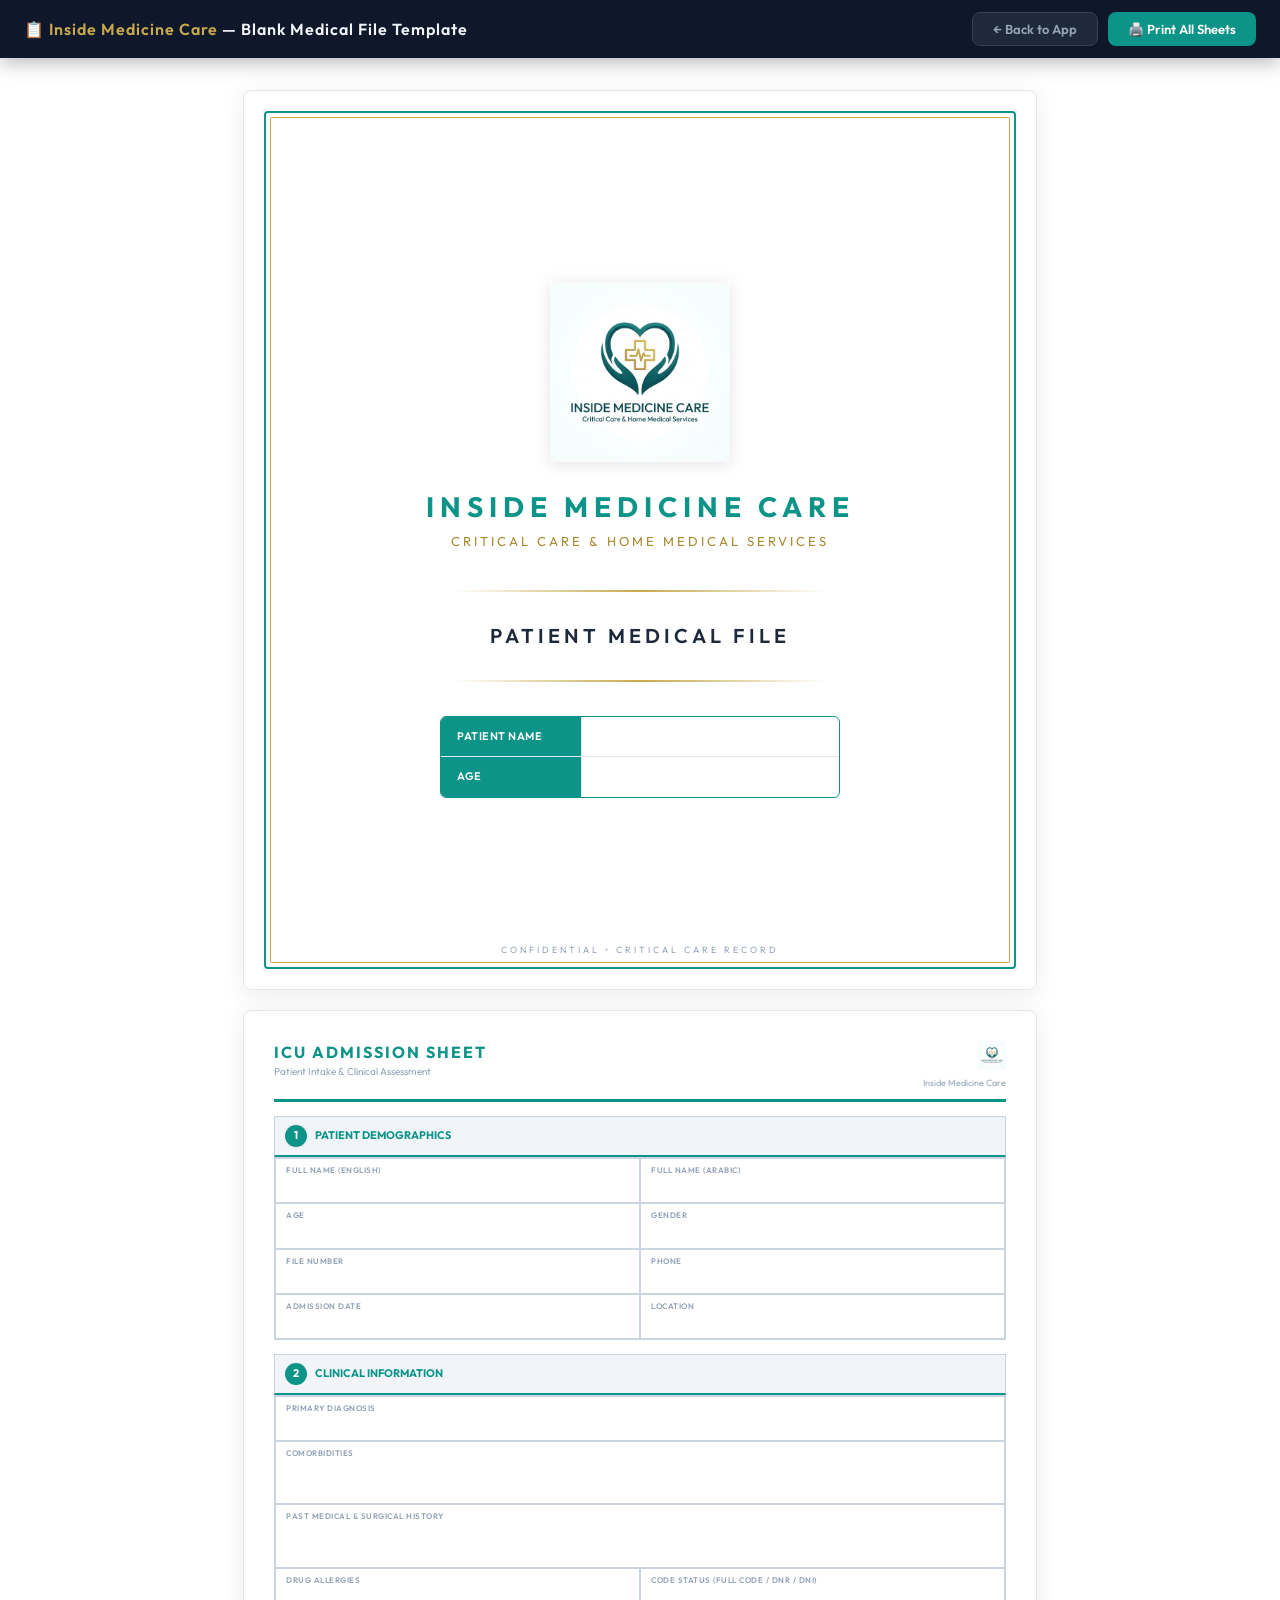
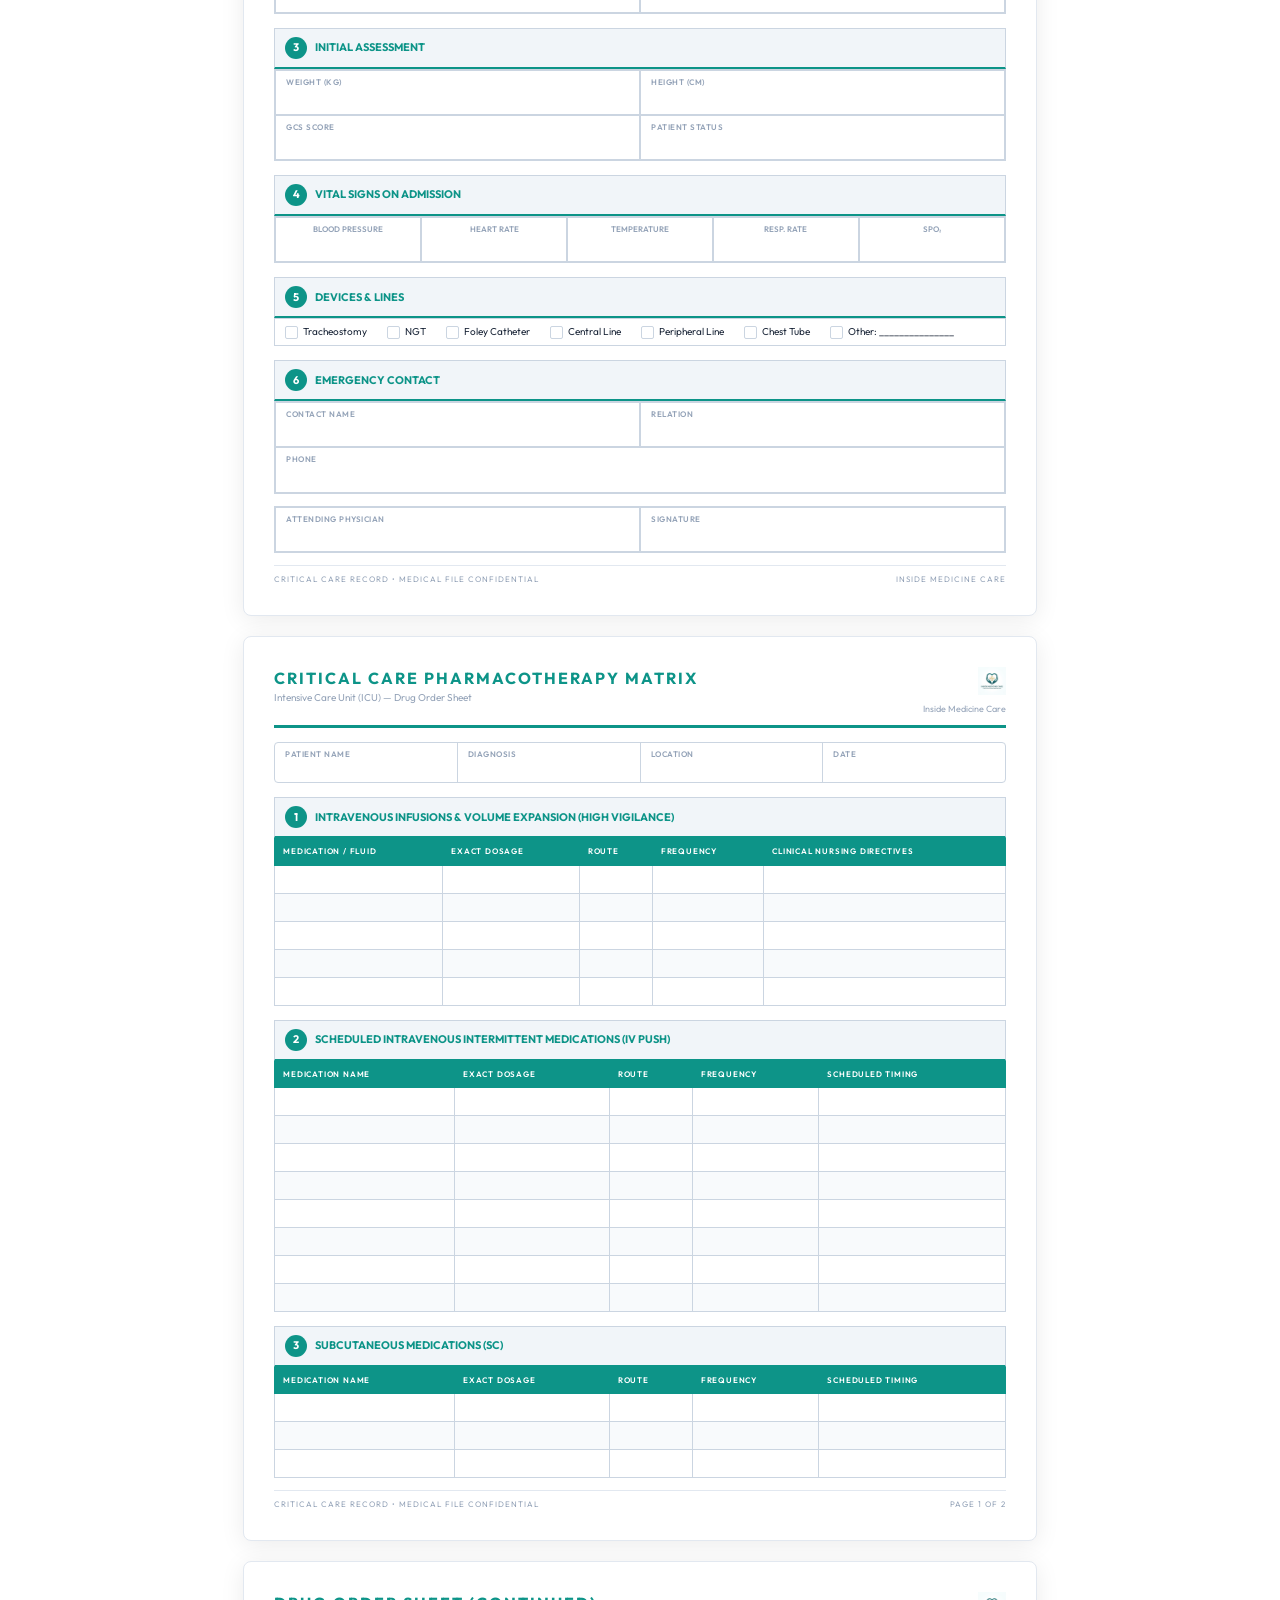
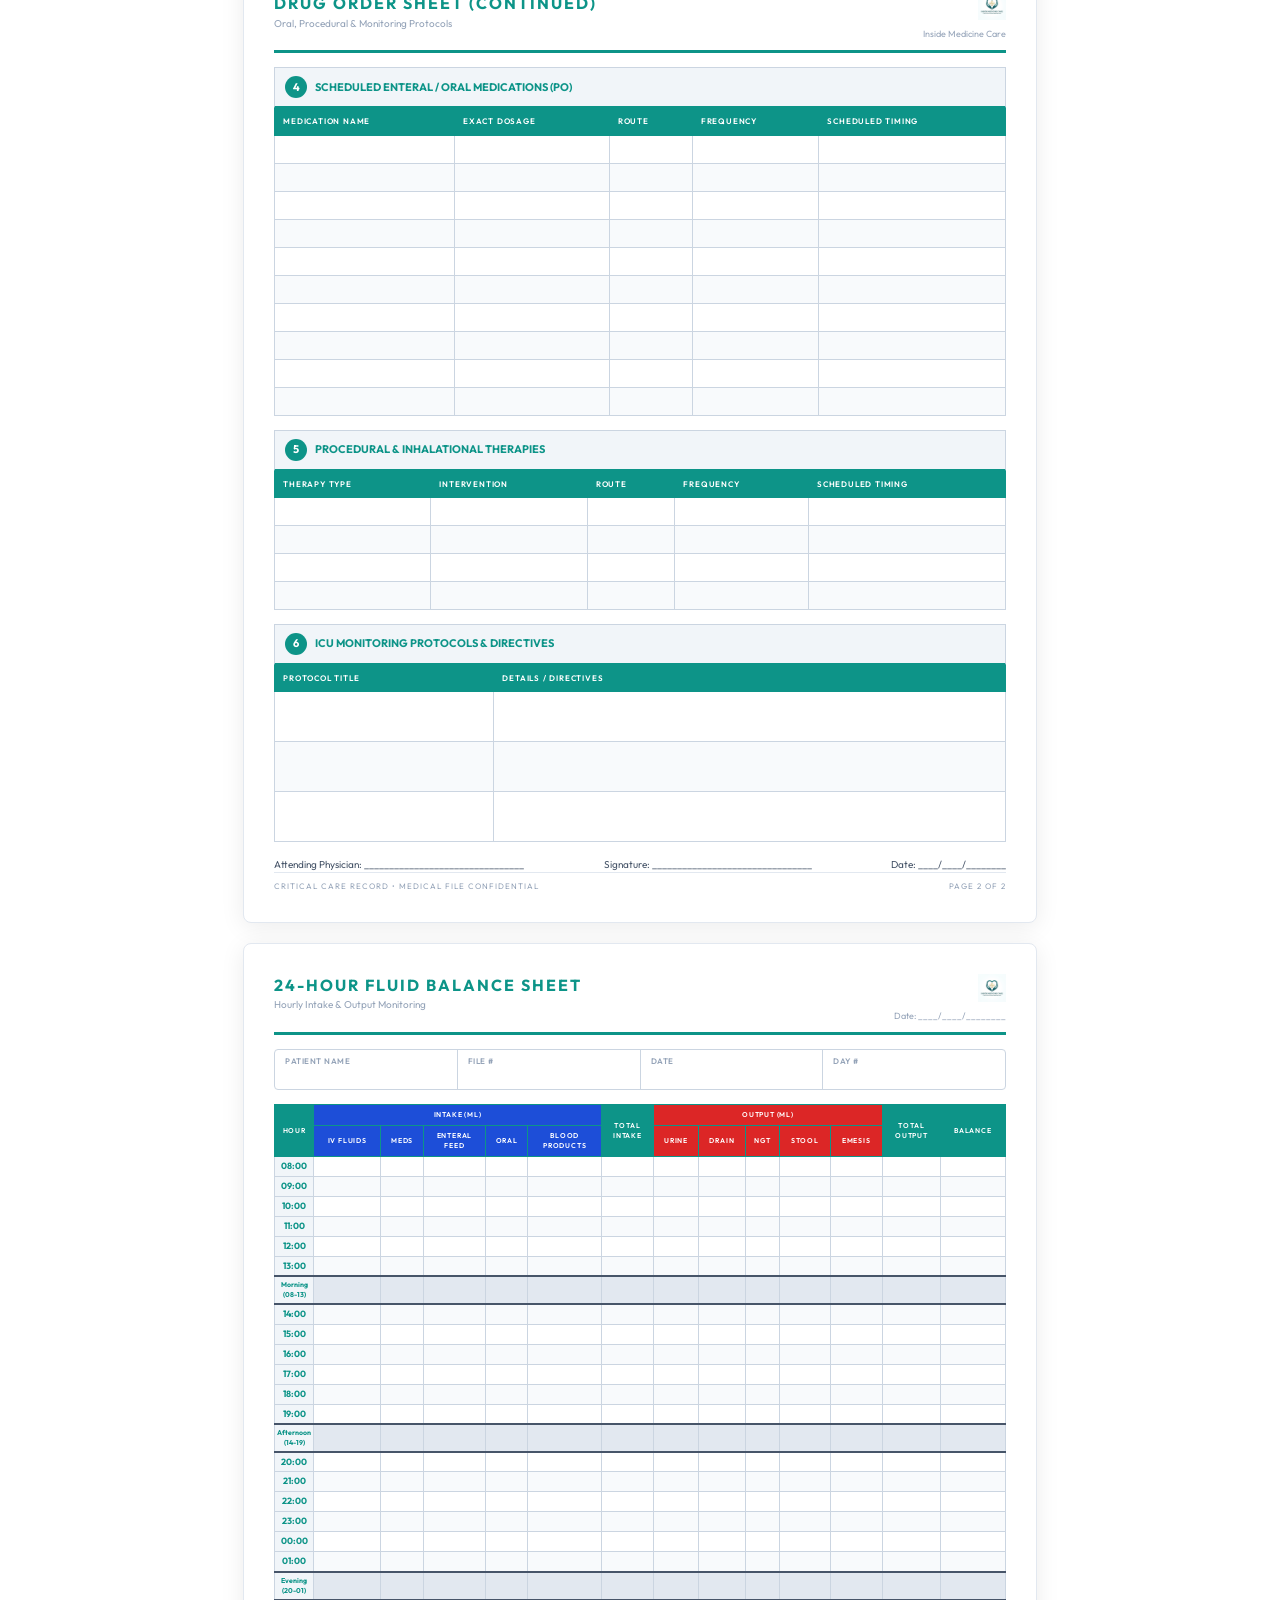
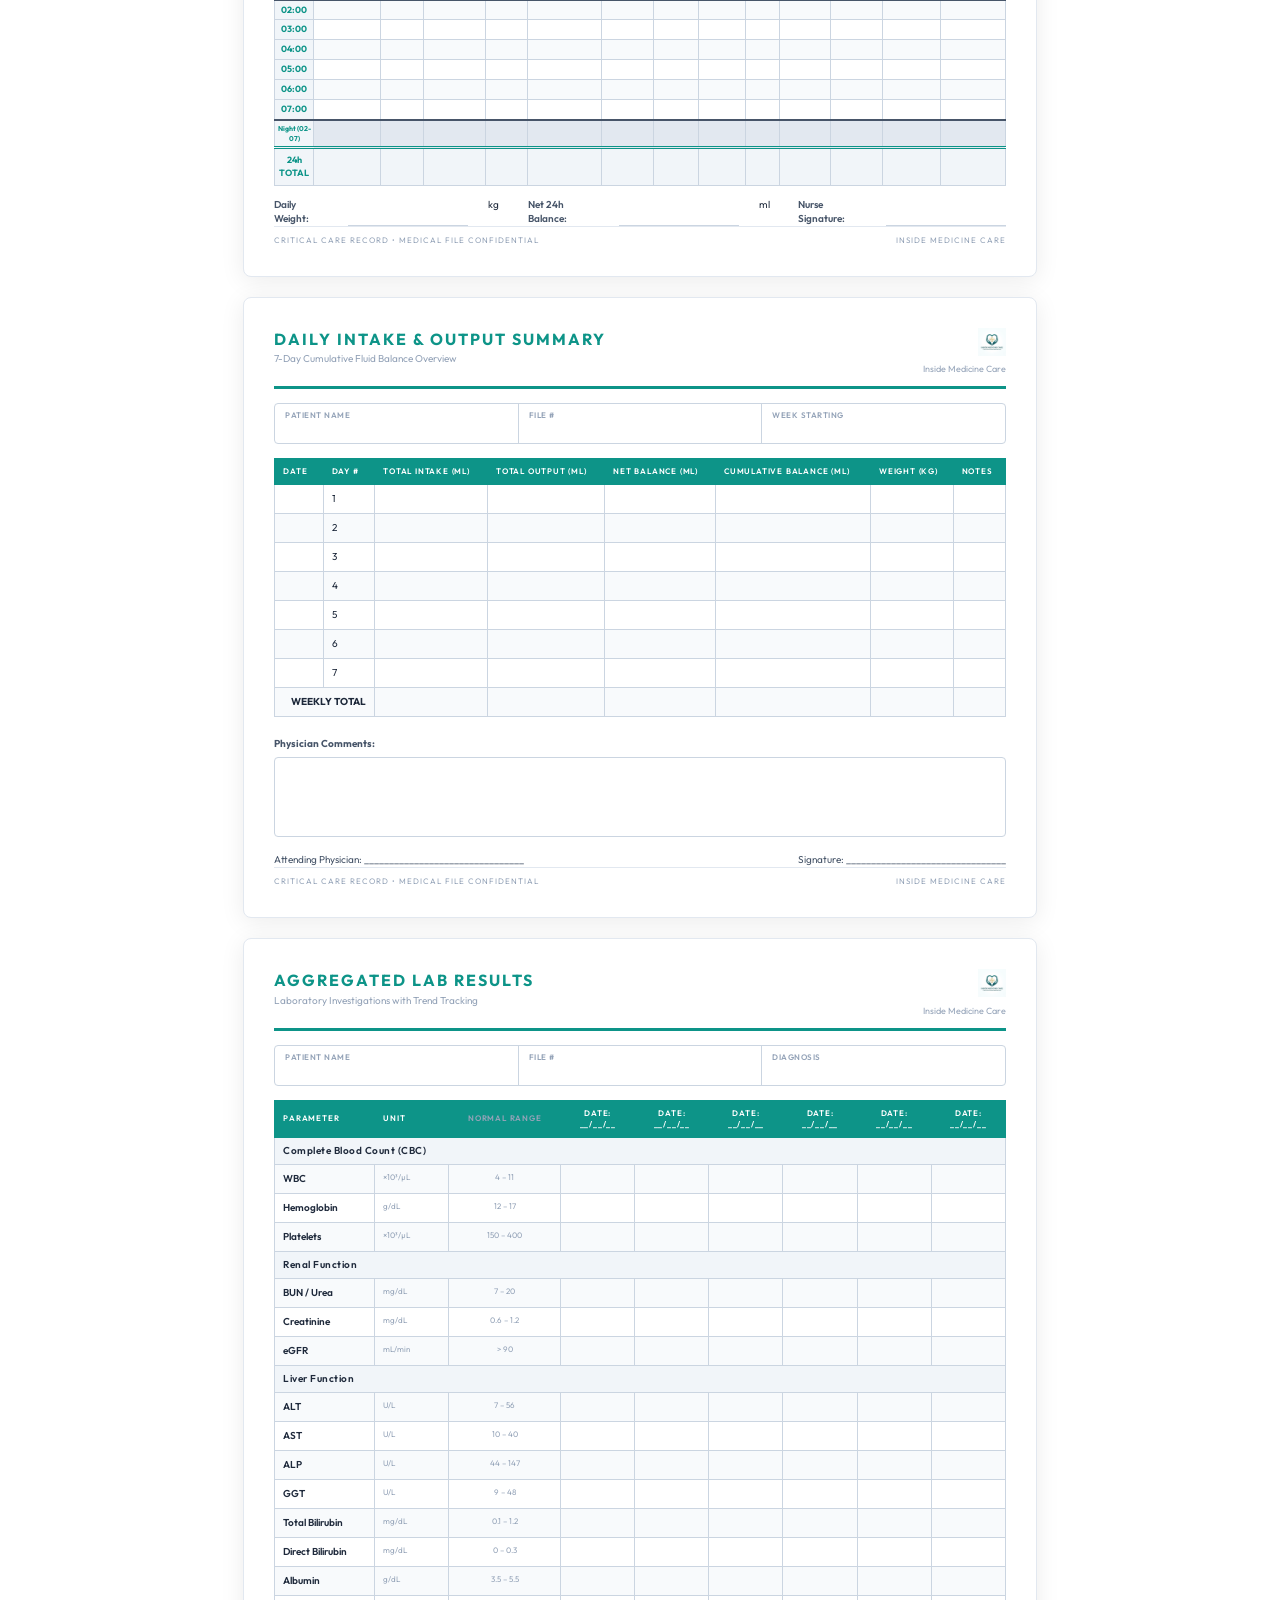
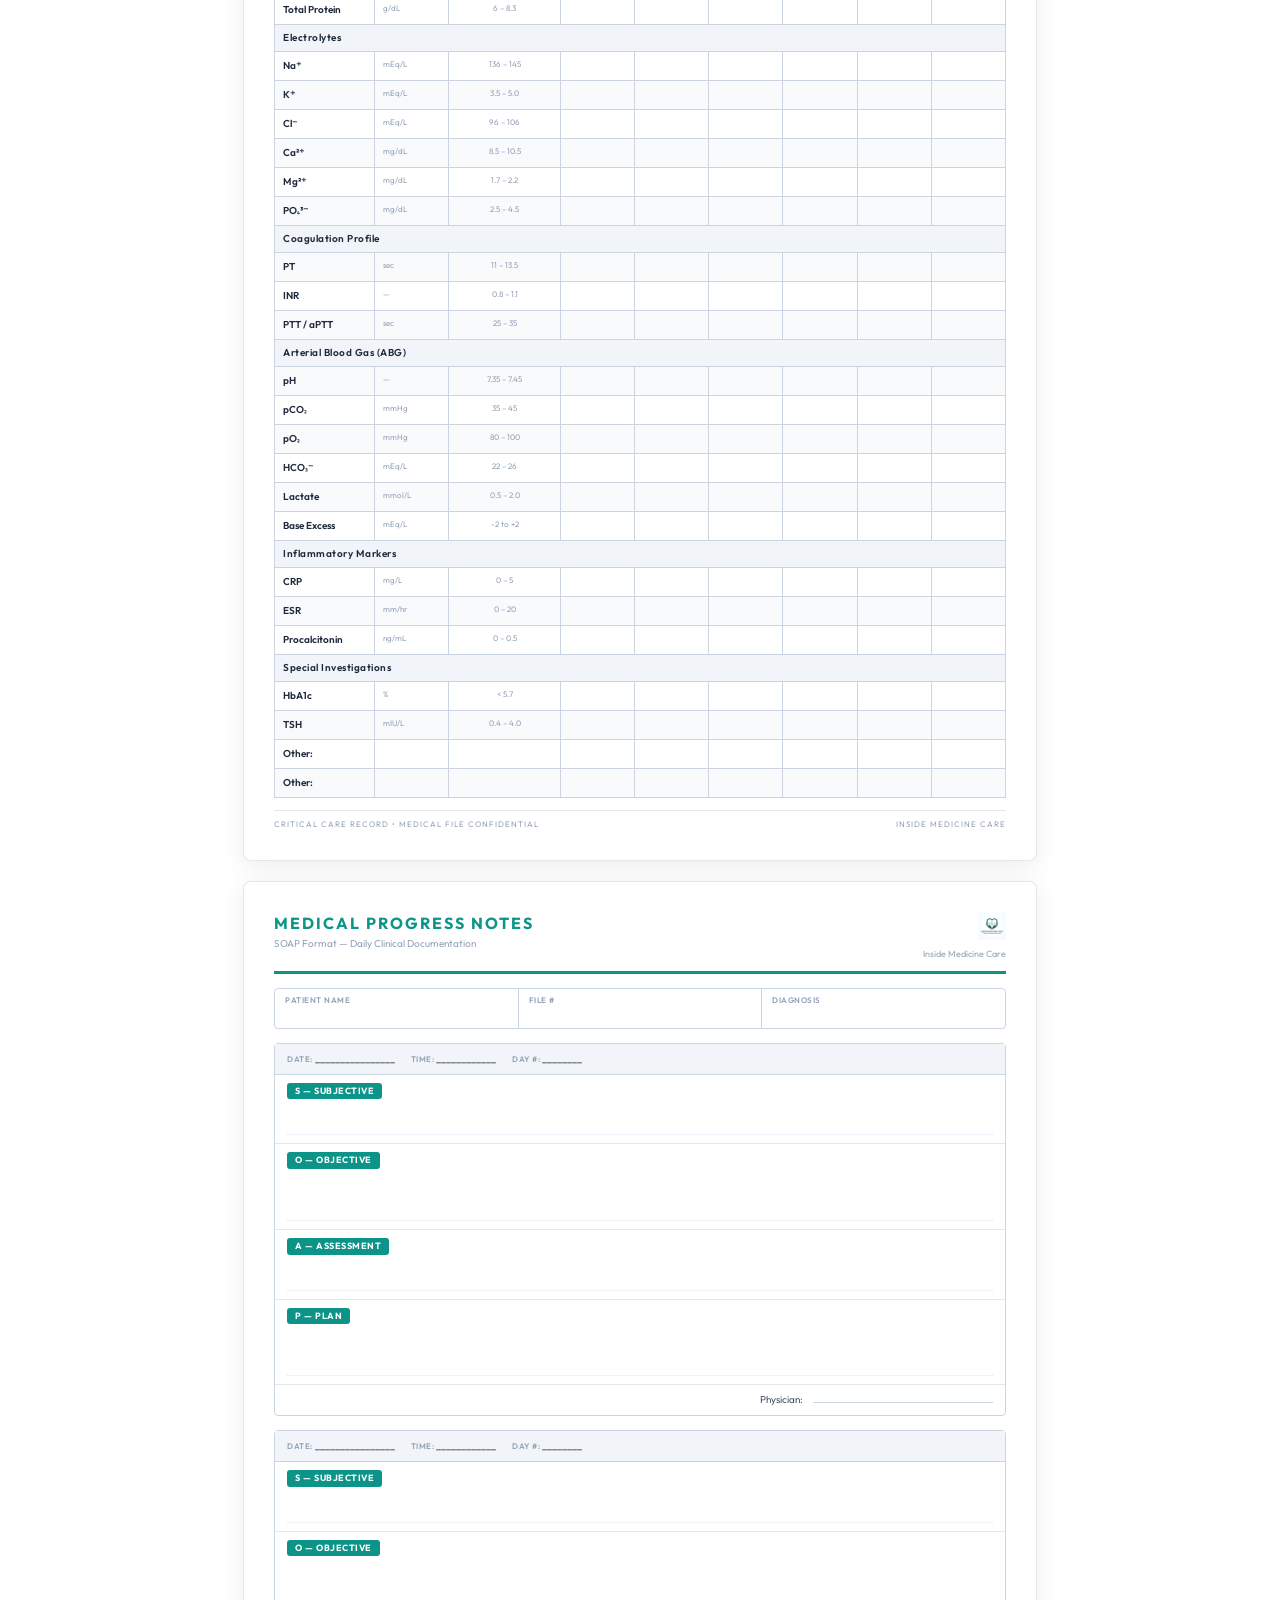
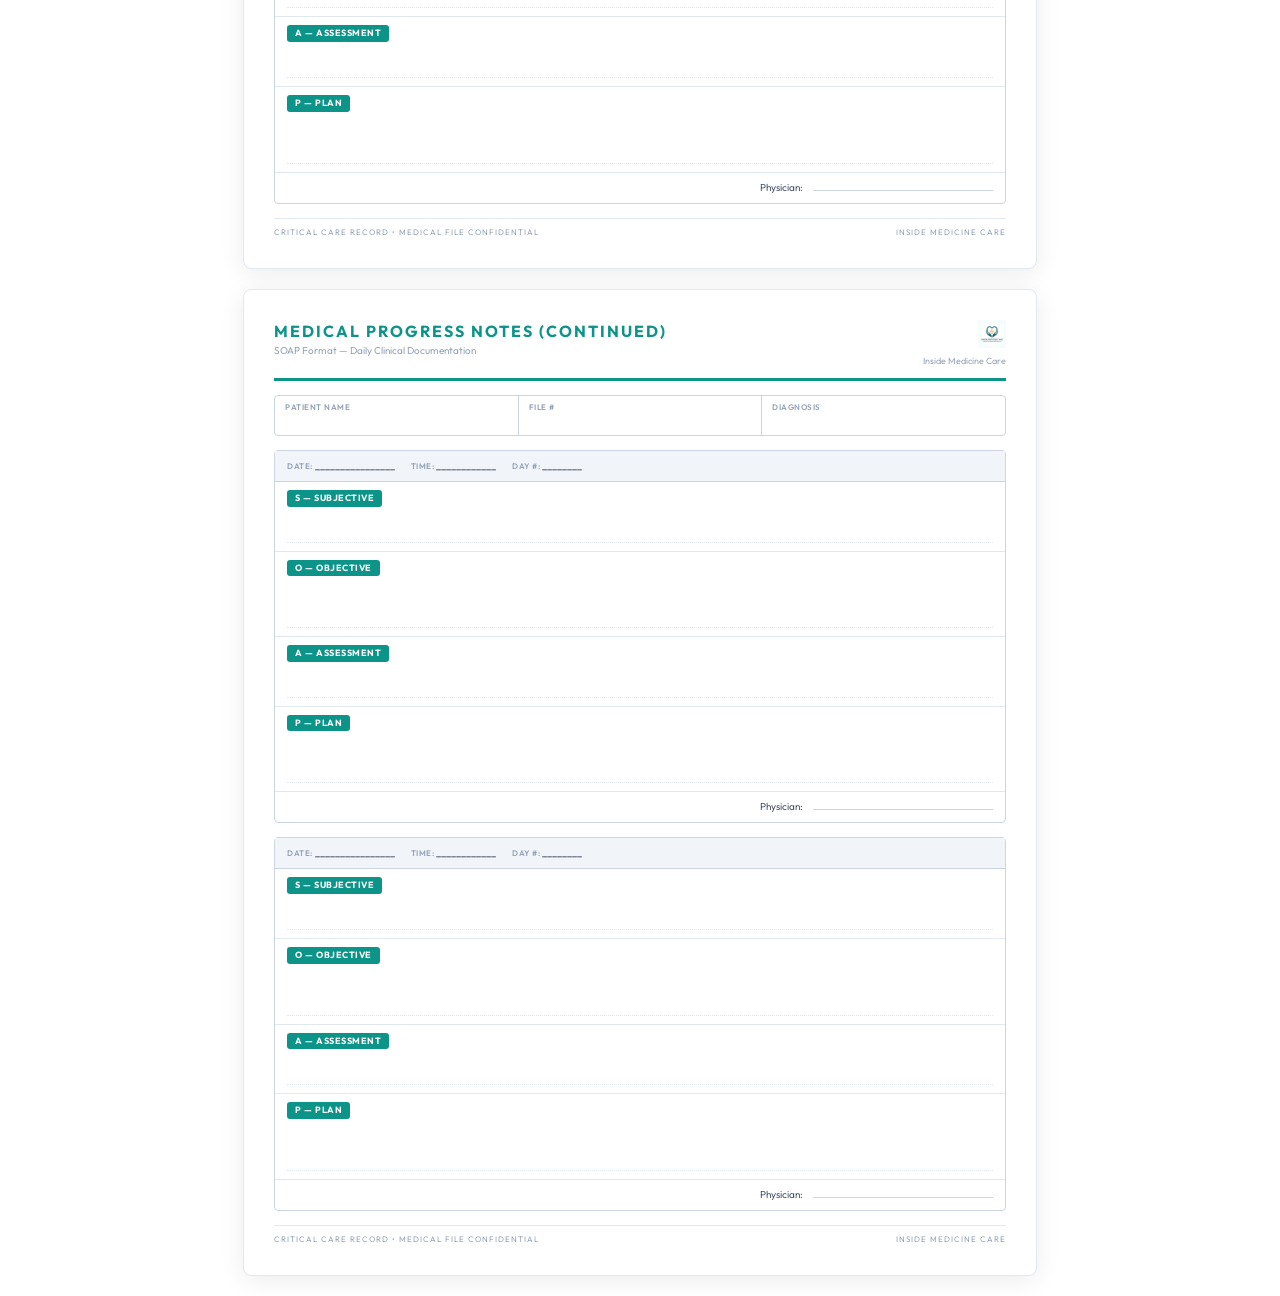
==== commit 9b23f744: "Add files via upload" ====
--- a/blank_form.html
+++ b/blank_form.html
@@ -1030,10 +1030,10 @@
             // Generate 24 hour rows + 4 subtotal rows + 1 grand total
             (function(){
               var tbody = '';
-              var hours = ['00:00','01:00','02:00','03:00','04:00','05:00','06:00','07:00','08:00','09:00','10:00','11:00',
-                           '12:00','13:00','14:00','15:00','16:00','17:00','18:00','19:00','20:00','21:00','22:00','23:00'];
+              var hours = ['08:00','09:00','10:00','11:00','12:00','13:00','14:00','15:00','16:00','17:00','18:00','19:00',
+                           '20:00','21:00','22:00','23:00','00:00','01:00','02:00','03:00','04:00','05:00','06:00','07:00'];
               var subtotalAfter = [5, 11, 17, 23];
-              var subtotalLabels = ['Night (00-05)', 'Morning (06-11)', 'Afternoon (12-17)', 'Evening (18-23)'];
+              var subtotalLabels = ['Morning (08-13)', 'Afternoon (14-19)', 'Evening (20-01)', 'Night (02-07)'];
 
               for (var i = 0; i < 24; i++) {
                 tbody += '<tr>';
